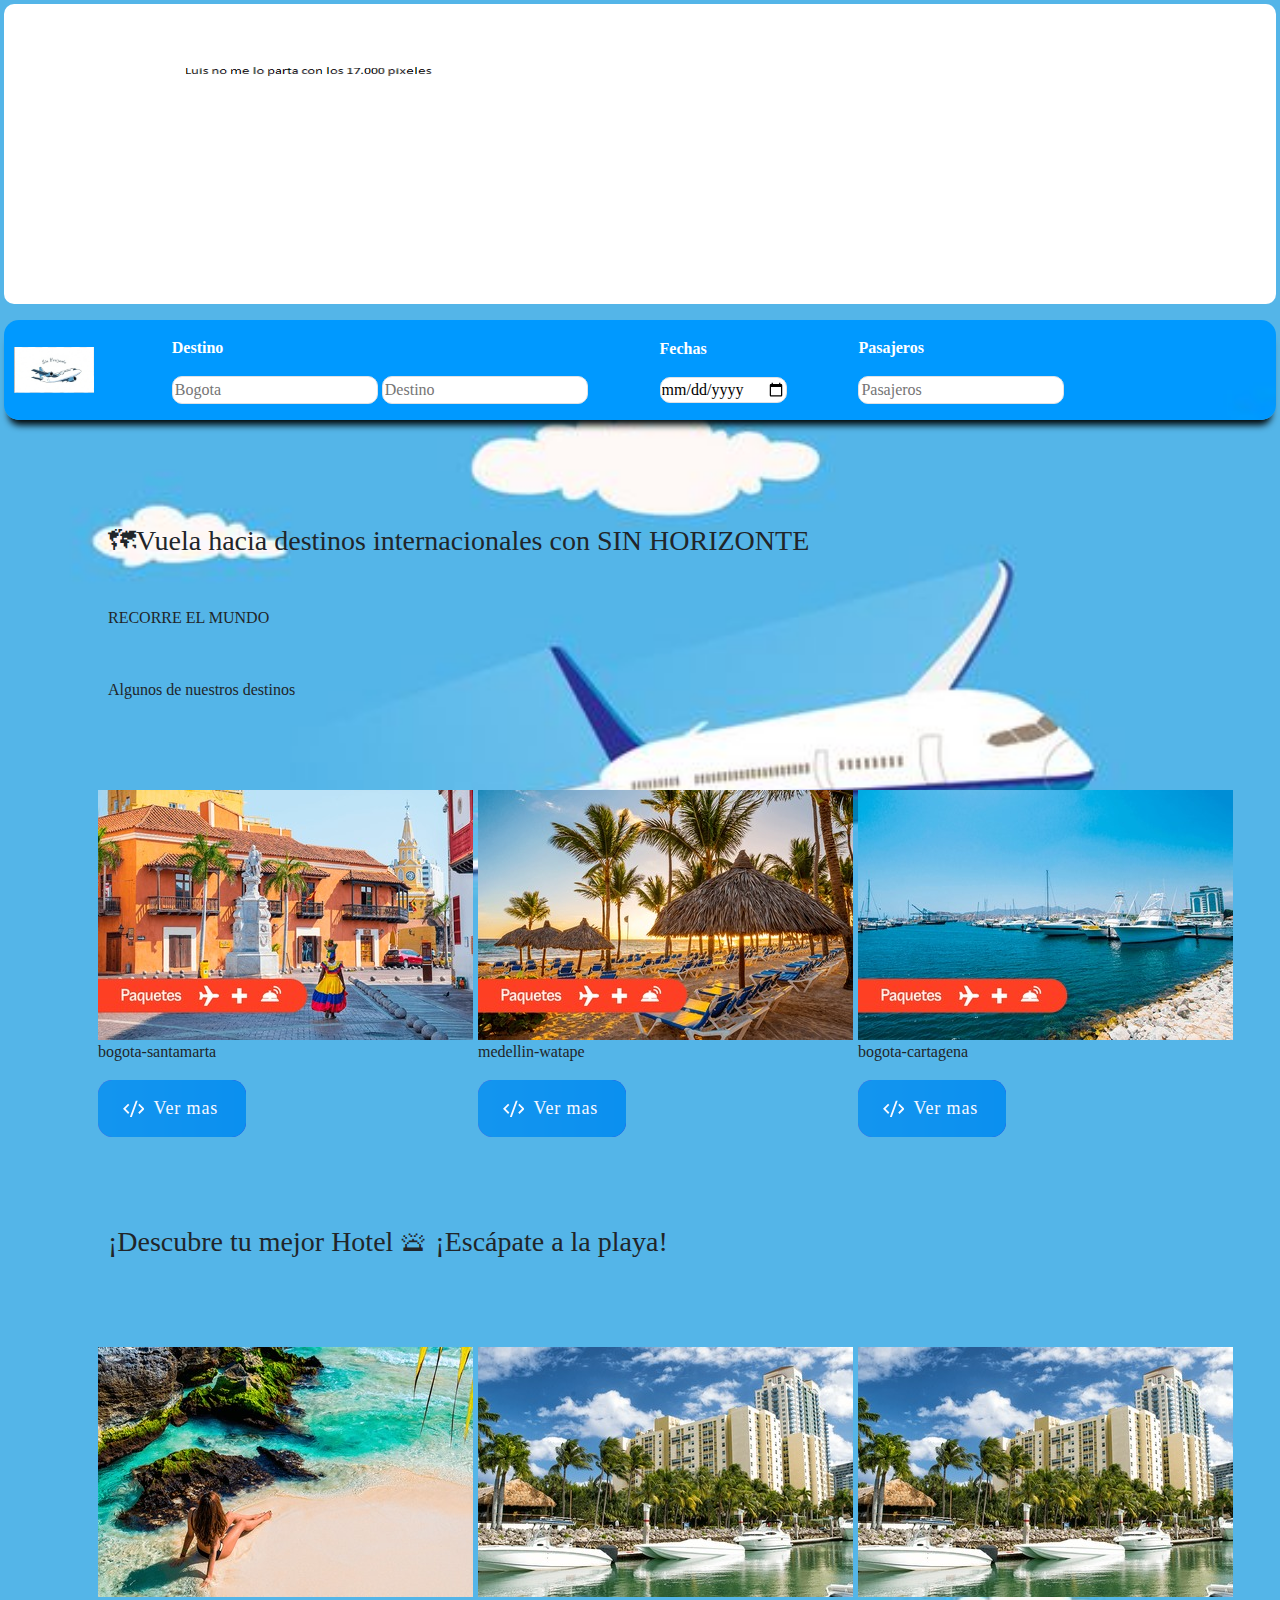
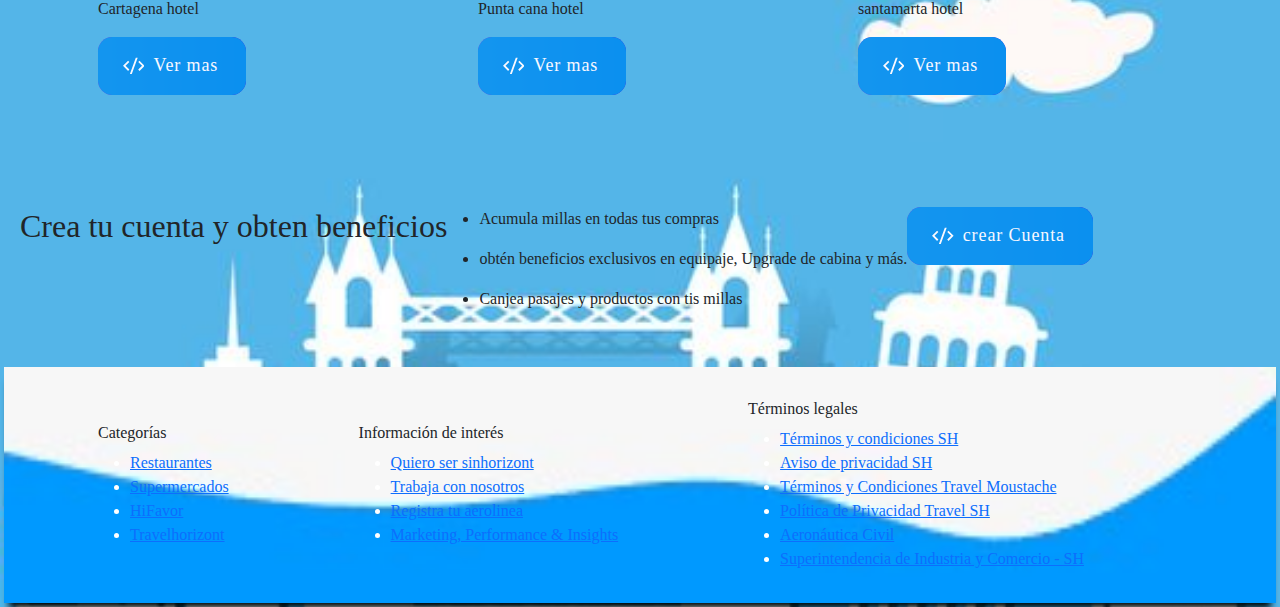
==== assets/index.html @ 3fba4f9d "cambios luis" ====
<!DOCTYPE html>
<html lang="en">
<head>
    <meta charset="UTF-8">
    <meta name="viewport" content="width=device-width, initial-scale=1.0">
    <title>Sin Horizonte</title>
    <link href="https://cdn.jsdelivr.net/npm/bootstrap@5.3.3/dist/css/bootstrap.min.css" rel="stylesheet"
    integrity="sha384-QWTKZyjpPEjISv5WaRU9OFeRpok6YctnYmDr5pNlyT2bRjXh0JMhjY6hW+ALEwIH" crossorigin="anonymous">
<link rel="stylesheet" href="https://cdnjs.cloudflare.com/ajax/libs/font-awesome/6.5.1/css/all.min.css"
    integrity="sha512-DTOQO9RWCH3ppGqcWaEA1BIZOC6xxalwEsw9c2QQeAIftl+Vegovlnee1c9QX4TctnWMn13TZye+giMm8e2LwA=="
    crossorigin="anonymous" referrerpolicy="no-referrer">
    <link rel="shortcut icon" href="assests/img/fav.ico" type="image/x-icon">
<link rel="stylesheet" href="./estiloinicio.css">
</head>
<body>
    <header>
        <div class="slider">
			<ul>
				<li>
                    <img src="./img/playa-1.png" alt="">
                </li>
				<li>
                    <img src="./img/playa-2.png" alt="">
                </li>
				<li>
                    <img src="./img/playa-3.png" alt="">
                </li>
				<li>
                    <img src="./img/playa-1.png" alt="">
                </li>
			</ul>
		</div>
        <section class="d-flex justify-content-between align-items-center imgenc">
            <div>
                <img src="./img/fav.ico" alt=""class="borderen">
            </div>
            <div class="p-lg-1">
                <p class="fw-bold text-white">Destino</p>
                <input type="text"placeholder="Bogota" class="border">
                <i class="fa-solid fa-right-left fw-bold text-black"></i>
                <input type="text"placeholder="Destino"class="border">
            </div>
            <div class="p-lg-1">
                <p class="fw-bold text-white">Fechas</p>
                <input type="date"placeholder="Fecha de salida" class="border">
            </div>
            <div class="p-lg-1">
                <p class="fw-bold text-white">Pasajeros</p>
                <input type="number"placeholder="Pasajeros" class="border">
            </div>
            <div class="p-lg-2">
                <a class="fa-solid fa-magnifying-glass"href=""></a>
            </div>
            <div class="m-lg-4 p-lg-2">
                <i class="fa-regular fa-user"href=""></i>
            </div>
        </section>
    </header>
<section class="p-lg-5 m-lg-2">
    <div>
        <div class="texto-container">
          <h3 class="texto-container m-lg-5">
            🗺Vuela hacia destinos internacionales con SIN HORIZONTE
          </h3>
        </div>
        <p class="texto-parafo m-lg-5">RECORRE EL MUNDO</p>
        <p class="texto-parafo m-lg-5 ">Algunos de nuestros destinos</p>
      </div>
      </div>
      <!-- Carrusel -->
      <div class="container py-4">
        <div class="row row-cols-1 row-cols-md-3 g-4">
          <div class="aa col">
            <div id="carouselExampleCaptions1" class="carousel slide p-lg-3" data-bs-ride="carousel">
              <img src="./img/img2.jpg" alt="">
              <p>
                bogota-santamarta
              </p>
              <button class="cssbuttons-io">
                <span><svg viewBox="0 0 24 24" xmlns="http://www.w3.org/2000/svg">
                    <path d="M0 0h24v24H0z" fill="none"></path>
                    <path
                      d="M24 12l-5.657 5.657-1.414-1.414L21.172 12l-4.243-4.243 1.414-1.414L24 12zM2.828 12l4.243 4.243-1.414 1.414L0 12l5.657-5.657L7.07 7.757 2.828 12zm6.96 9H7.66l6.552-18h2.128L9.788 21z"
                      fill="currentColor"href=""></path>
                  </svg>
                  Ver mas</span>
              </button>
            </div>
    
          </div>
          <div class="aa col">
    
            <div id="carouselExampleCaptions2" class="carousel slide p-lg-3" data-bs-ride="carousel">
              <img src="./img/img3.jpg" alt="">
              <p>
                medellin-watape
              </p>
              <button class="cssbuttons-io">
                <span><svg viewBox="0 0 24 24" xmlns="http://www.w3.org/2000/svg">
                    <path d="M0 0h24v24H0z" fill="none"></path>
                    <path
                      d="M24 12l-5.657 5.657-1.414-1.414L21.172 12l-4.243-4.243 1.414-1.414L24 12zM2.828 12l4.243 4.243-1.414 1.414L0 12l5.657-5.657L7.07 7.757 2.828 12zm6.96 9H7.66l6.552-18h2.128L9.788 21z"
                      fill="currentColor"href=""></path>
                  </svg>
                  Ver mas</span>
              </button>
            </div>
          </div>
          <div class="aa col">
            <div id="carouselExampleCaptions3" class="carousel slide p-lg-3" data-bs-ride="carousel">
              <img src="./img/img4.jpg" alt="">
              <p>
                bogota-cartagena
              </p>
              <button class="cssbuttons-io">
                <span><svg viewBox="0 0 24 24" xmlns="http://www.w3.org/2000/svg">
                    <path d="M0 0h24v24H0z" fill="none"></path>
                    <path
                      d="M24 12l-5.657 5.657-1.414-1.414L21.172 12l-4.243-4.243 1.414-1.414L24 12zM2.828 12l4.243 4.243-1.414 1.414L0 12l5.657-5.657L7.07 7.757 2.828 12zm6.96 9H7.66l6.552-18h2.128L9.788 21z"
                      fill="currentColor"href=""></path>
                  </svg>
                  Ver mas</span>
              </button>
            </div>
          </div>
        </div>
      </div>
      <div>
        <div class="texto-container">
          <h3 class="texto-container m-lg-5">
            ¡Descubre tu mejor Hotel 🛎 ¡Escápate a la playa!
          </h3>
        </div>
      </div>
      <div class=" container py-4">
        <div class="row row-cols-1 row-cols-md-3 g-4">
          <div class="aa col">
            <div id=" cajas  carouselExampleCaptions1" class="carousel slide p-lg-3" data-bs-ride="carousel">
              <img src="./img/img11.jpg" alt="">
    
              <p>
                Cartagena hotel
              </p>
              <button class="cssbuttons-io">
                <span><svg viewBox="0 0 24 24" xmlns="http://www.w3.org/2000/svg">
                    <path d="M0 0h24v24H0z" fill="none"></path>
                    <path
                      d="M24 12l-5.657 5.657-1.414-1.414L21.172 12l-4.243-4.243 1.414-1.414L24 12zM2.828 12l4.243 4.243-1.414 1.414L0 12l5.657-5.657L7.07 7.757 2.828 12zm6.96 9H7.66l6.552-18h2.128L9.788 21z"
                      fill="currentColor"href=""></path>
                  </svg>
                  Ver mas</span>
              </button>
            </div>
          </div>
          <div class="aa col">
            <div id="carouselExampleCaptions2" class="carousel slide p-lg-3" data-bs-ride="carousel">
              <img src="./img/img6.jpg" alt="">
              <p>
                Punta cana hotel
              </p>
    
              <button class="cssbuttons-io">
                <span><svg viewBox="0 0 24 24" xmlns="http://www.w3.org/2000/svg">
                    <path d="M0 0h24v24H0z" fill="none"></path>
                    <path
                      d="M24 12l-5.657 5.657-1.414-1.414L21.172 12l-4.243-4.243 1.414-1.414L24 12zM2.828 12l4.243 4.243-1.414 1.414L0 12l5.657-5.657L7.07 7.757 2.828 12zm6.96 9H7.66l6.552-18h2.128L9.788 21z"
                      fill="currentColor"href=""></path>
                  </svg>
                  Ver mas</span>
              </button>
            </div>
          </div>
          <div class="aa col">
            <div id="carouselExampleCaptions3" class="carousel slide p-lg-3" data-bs-ride="carousel">
              <img src="./img/img6.jpg" alt="">
              <p>
                santamarta hotel
              </p>
    
              <button class="cssbuttons-io">
                <span><svg viewBox="0 0 24 24" xmlns="http://www.w3.org/2000/svg">
                    <path d="M0 0h24v24H0z" fill="none"></path>
                    <path
                      d="M24 12l-5.657 5.657-1.414-1.414L21.172 12l-4.243-4.243 1.414-1.414L24 12zM2.828 12l4.243 4.243-1.414 1.414L0 12l5.657-5.657L7.07 7.757 2.828 12zm6.96 9H7.66l6.552-18h2.128L9.788 21z"
                      fill="currentColor"href=""></path>
                  </svg>
                  Ver mas</span>
              </button>
            </div>
          </div>
        </div>
      </div>
      <div>
</section>
<section class="p-lg-3 bene mb-lg-4">
    <div>
        <h2>Crea tu cuenta y obten beneficios</h2>
    </div>
    <div >
        <ul>
            <li>
                <p>Acumula millas en todas tus compras</p>
            </li>
            <li>
                <p>obtén beneficios exclusivos en equipaje, Upgrade de cabina y más.</p>
            </li>
            <li>
                <p>Canjea pasajes y productos  con tis millas</p>
            </li>
        </ul>
    </div>
    <div>
        <button class="cssbuttons-io">
            <span><svg viewBox="0 0 24 24" xmlns="http://www.w3.org/2000/svg">
                <path d="M0 0h24v24H0z" fill="none"></path>
                <path
                  d="M24 12l-5.657 5.657-1.414-1.414L21.172 12l-4.243-4.243 1.414-1.414L24 12zM2.828 12l4.243 4.243-1.414 1.414L0 12l5.657-5.657L7.07 7.757 2.828 12zm6.96 9H7.66l6.552-18h2.128L9.788 21z"
                  fill="currentColor"href=""></path>
              </svg>
              crear Cuenta</span>
          </button>
    </div>
</section>
<footer class="FOOT2">
    <div class="container ">
    <div class="footer-cont d-flex justify-content-between align-items-center text-white ">
        <div class="categories-cont p-3">
        <h6 class="text-dark">Categorías</h6>
        <ul class="footer-list ">
            <li class="ng-star-inserted"><a target="_blank" href="">Restaurantes</a></li>
            <li class="ng-star-inserted"><a target="_blank" href="">Supermercados</a></li><!---->
            <li class="ng-star-inserted"><a target="_blank" href="">HiFavor</a></li><!---->
            <li class="ng-star-inserted"><a target="_blank" href="">Travelhorizont</a></li><!----><!---->
        </ul>
        </div>
        <div class="legal-links-cont p-3">
        <h6 class="text-dark">Información de interés</h6>
        <ul class="footer-list">
            <li class="ng-star-inserted"><a rel="nofollow" target="_blank" href="">Quiero ser sinhorizont</a></li>
            <!----><!---->
            <li class="ng-star-inserted"><a rel="nofollow" target="_blank" href="">Trabaja con nosotros</a></li>
            <!----><!---->
            <li class="ng-star-inserted"><a rel="nofollow" target="_blank" href="">Registra tu aerolinea</a></li>
            <!----><!---->
            <li class="ng-star-inserted"><a rel="nofollow" target="_blank" href="">Marketing, Performance &amp;
                Insights</a></li>
        </ul>
        </div>
        <div class="legal-links-cont p-3">
        <h6 class="text-dark">Términos legales</h6>
        <ul class="footer-list">
            <li class="ng-star-inserted tex "><a rel="nofollow" target="_blank" href="" class="ng-star-inserted">Términos
                y condiciones SH</a>
            </li>
            <li class="ng-star-inserted"><a rel="nofollow" target="_blank" href="" class="ng-star-inserted">Aviso de
                privacidad SH</a></li>
            <li class="ng-star-inserted"><a rel="nofollow" target="_blank" href="/terms" class="ng-star-inserted">Términos
                y Condiciones Travel Moustache</a></li>
            <li class="ng-star-inserted"><a rel="nofollow" target="_blank" href="/private-policy"
                class="ng-star-inserted">Política de Privacidad Travel SH</a></li>
            <li class="ng-star-inserted"><a rel="nofollow" target="_blank" href="" class="ng-star-inserted">Aeronáutica
                Civil</a></li>
            <li class="ng-star-inserted"><a rel="nofollow" target="_blank" href=""
                class="ng-star-inserted">Superintendencia de Industria y Comercio - SH</a></li>
        </ul>
        </div>
        <div class="social-media-cont">
        <div>
            <i class="fa-brands fa-instagram"></i>
            <i class="fa-brands fa-facebook"></i>
            <i class="fa-brands fa-facebook-messenger"></i>
            <i class="fa-solid fa-x"></i>
        </div>
        </div>
    </div>
    </div>
</footer>
    <script src="https://cdn.jsdelivr.net/npm/bootstrap@5.3.3/dist/js/bootstrap.bundle.min.js"
    integrity="sha384-YvpcrYf0tY3lHB60NNkmXc5s9fDVZLESaAA55NDzOxhy9GkcIdslK1eN7N6jIeHz"
    crossorigin="anonymous"></script>
</body>
</html>
---- assets/estiloinicio.css ----
body{
	background-image: url(./img/fondo.jpg);
	
	background-size: cover;
	background-repeat: no-repeat;
    font-family: cursive;
    margin: 2px;
    padding: 2px;
	overflow-x: hidden;
	box-sizing: border-box;
}
.slider {
	width: 100%;
	margin: auto;
	overflow: hidden;
}

.slider ul {
	display: flex;
	padding: 0;
	width: 400%;
	animation: cambio 20s infinite alternate linear ;
}

.slider li {
	width: 100%;
	list-style: none;
}

.slider img {
	width: 100%;
    height: 300px;
    border-radius: 10px;
}

@keyframes cambio {
	0% {margin-left: 0;}
	20% {margin-left: 0;}
	
	25% {margin-left: -100%;}
	45% {margin-left: -100%;}
	
	50% {margin-left: -200%;}
	70% {margin-left: -200%;}
	
	75% {margin-left: -300%;}
	100% {margin-left: -300%;}
}
.borderen{
    width: 100px;
    padding: 10px;
border-radius: 15px;
}
.imgenc{
	background: url(./img/encabezado.jpg);
    background-repeat: no-repeat;
    background-size: cover;
    box-shadow: 0px 10px 7px -5px #000708;
	border-radius: 15px;
}
.border{
	border-radius: 10px;
}
.ima{
	padding: 5px;
	width: 200px;
	border-radius: 15px;
	}
	.bene{
		display: flex;
		border: 2px;
	}
	.btncuenta{
		border-radius: 15px;
		background-color: #4d92e0;
	}
	.cssbuttons-io {
		position: relative;
		font-family: inherit;
		font-weight: 500;
		font-size: 18px;
		letter-spacing: 0.05em;
		border-radius: 0.8em;
		cursor: pointer;
		border: none;
		background: linear-gradient(to right, #8e2de2, #4a00e0);
		color: ghostwhite;
		overflow: hidden;
	}
	.cssbuttons-io svg {
		width: 1.2em;
		height: 1.2em;
		margin-right: 0.5em;
	}
	.cssbuttons-io span {
		position: relative;
		z-index: 10;
		transition: color 0.4s;
		display: inline-flex;
		align-items: center;
		padding: 0.8em 1.2em 0.8em 1.05em;
	}
	.cssbuttons-io::before,
	.cssbuttons-io::after {
		position: absolute;
		top: 0;
		left: 0;
		width: 100%;
		height: 100%;
		z-index: 0;
	}
	.cssbuttons-io::before {
		content: "";
		background: #02a4f0e0;
		width: 120%;
		left: -10%;
		transform: skew(30deg);
		transition: transform 0.4s cubic-bezier(0.3, 1, 0.8, 1);
	}
	.cssbuttons-io:hover::before {
		transform: translate3d(100%, 0, 0);
	}
	.cssbuttons-io:active {
		transform: scale(0.95);
	}
	.FOOT2 {
		background: url(./img/pie1.jpg);
		background-repeat: no-repeat;
		background-size: cover;
		box-shadow: 0px 10px 7px -5px #000708;
	}
	.footer-cont {
		display: flex;
		justify-content: center;
		padding-top: 1.5%;
	}
	.imgf{
		border-radius: 200px;
		margin: auto;
		padding-top: 15px;
		padding-right: 15px;
		width: 200px;
		height: 150px;
	}
	.redes{
		justify-content: space-between;
		padding-left: 22%;
	}
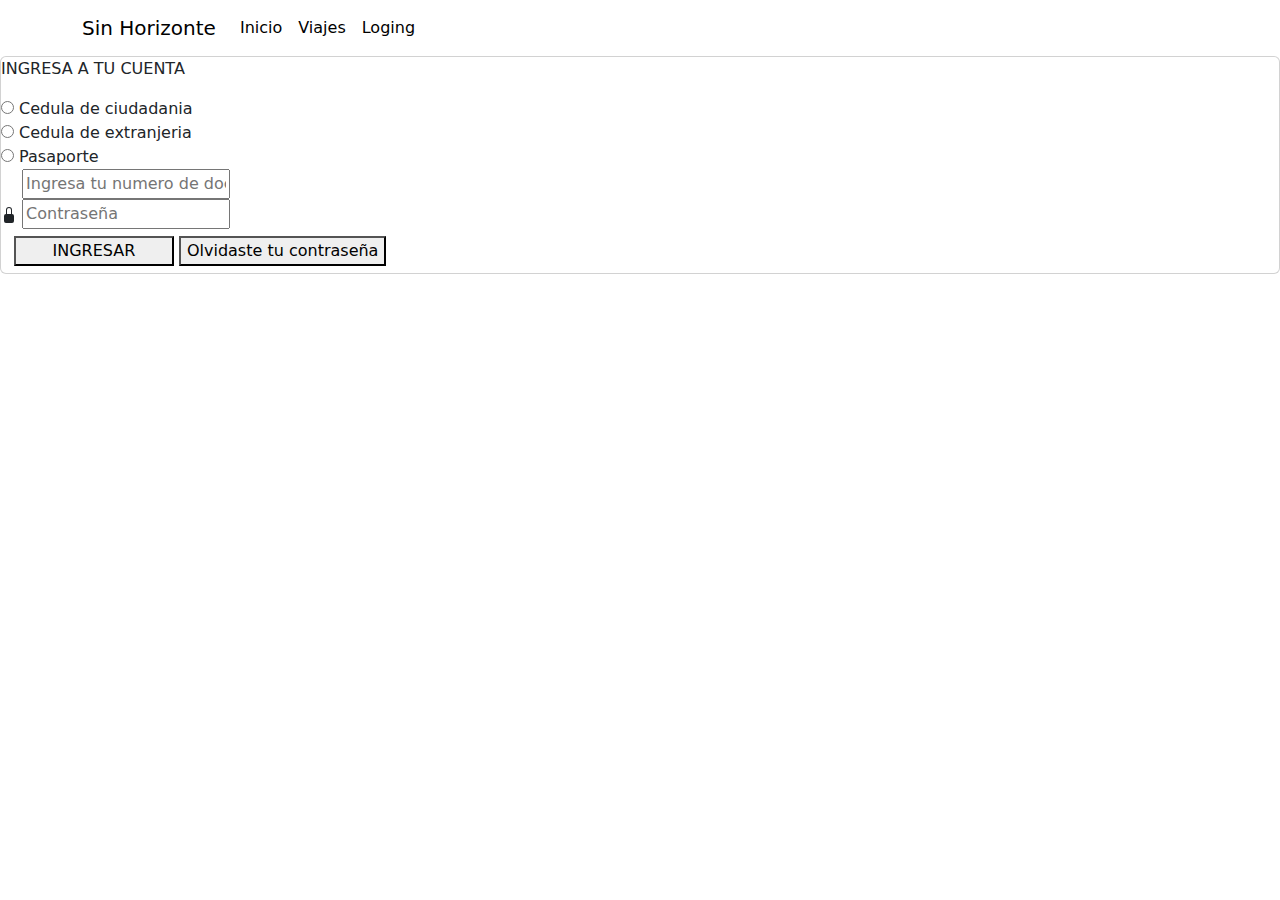
==== commit bf20e56e: "primer push andrea" ====
--- a/assets/index.html
+++ b/assets/index.html
@@ -1,282 +1,102 @@
 <!DOCTYPE html>
 <html lang="en">
 <head>
-    <meta charset="UTF-8">
+    <link rel="stylesheet" href="/sin_horizonte/assets/sinhorizonter.css">
+    <link href="https://cdn.jsdelivr.net/npm/bootstrap@5.3.3/dist/css/bootstrap.min.css" rel="stylesheet" integrity="sha384-QWTKZyjpPEjISv5WaRU9OFeRpok6YctnYmDr5pNlyT2bRjXh0JMhjY6hW+ALEwIH" crossorigin="anonymous">
     <meta name="viewport" content="width=device-width, initial-scale=1.0">
-    <title>Sin Horizonte</title>
-    <link href="https://cdn.jsdelivr.net/npm/bootstrap@5.3.3/dist/css/bootstrap.min.css" rel="stylesheet"
-    integrity="sha384-QWTKZyjpPEjISv5WaRU9OFeRpok6YctnYmDr5pNlyT2bRjXh0JMhjY6hW+ALEwIH" crossorigin="anonymous">
-<link rel="stylesheet" href="https://cdnjs.cloudflare.com/ajax/libs/font-awesome/6.5.1/css/all.min.css"
-    integrity="sha512-DTOQO9RWCH3ppGqcWaEA1BIZOC6xxalwEsw9c2QQeAIftl+Vegovlnee1c9QX4TctnWMn13TZye+giMm8e2LwA=="
-    crossorigin="anonymous" referrerpolicy="no-referrer">
-    <link rel="shortcut icon" href="assests/img/fav.ico" type="image/x-icon">
-<link rel="stylesheet" href="./estiloinicio.css">
+    <title>Sin Horizonte </title>
 </head>
 <body>
-    <header>
-        <div class="slider">
-			<ul>
-				<li>
-                    <img src="./img/playa-1.png" alt="">
-                </li>
-				<li>
-                    <img src="./img/playa-2.png" alt="">
-                </li>
-				<li>
-                    <img src="./img/playa-3.png" alt="">
-                </li>
-				<li>
-                    <img src="./img/playa-1.png" alt="">
-                </li>
-			</ul>
-		</div>
-        <section class="d-flex justify-content-between align-items-center imgenc">
-            <div>
-                <img src="./img/fav.ico" alt=""class="borderen">
+    <div>
+        <header>
+            <nav class="imgf navbar navbar-expand-lg ">
+                <div class="imgf  container">
+                    <a class="navbar-brand text-black" href="#">Sin Horizonte</a>
+                        <button class="navbar-toggler" type="button" data-bs-toggle="collapse" data-bs-target="#navbarNav"
+                        aria-controls="navbarNav" aria-expanded="false" aria-label="Toggle navigation">
+                    <span class="navbar-toggler-icon"></span>
+                    </button>
+                    <div class="collapse navbar-collapse" id="navbarNav">
+                        <ul class="navbar-nav">
+                        <li class="nav-item ">
+                        <a class="nav-link text-black" href="#">Inicio</a>
+                        </li>
+                        <li class="nav-item">
+                        <a class="nav-link text-black" href="#">Viajes</a>
+                        </li>
+                        <li class="nav-item">
+                        <a class="nav-link text-black" href="#">Loging</a>
+                    </li>
+                </ul>
+                </div>
             </div>
-            <div class="p-lg-1">
-                <p class="fw-bold text-white">Destino</p>
-                <input type="text"placeholder="Bogota" class="border">
-                <i class="fa-solid fa-right-left fw-bold text-black"></i>
-                <input type="text"placeholder="Destino"class="border">
-            </div>
-            <div class="p-lg-1">
-                <p class="fw-bold text-white">Fechas</p>
-                <input type="date"placeholder="Fecha de salida" class="border">
-            </div>
-            <div class="p-lg-1">
-                <p class="fw-bold text-white">Pasajeros</p>
-                <input type="number"placeholder="Pasajeros" class="border">
-            </div>
-            <div class="p-lg-2">
-                <a class="fa-solid fa-magnifying-glass"href=""></a>
-            </div>
-            <div class="m-lg-4 p-lg-2">
-                <i class="fa-regular fa-user"href=""></i>
-            </div>
-        </section>
-    </header>
-<section class="p-lg-5 m-lg-2">
-    <div>
-        <div class="texto-container">
-          <h3 class="texto-container m-lg-5">
-            🗺Vuela hacia destinos internacionales con SIN HORIZONTE
-          </h3>
-        </div>
-        <p class="texto-parafo m-lg-5">RECORRE EL MUNDO</p>
-        <p class="texto-parafo m-lg-5 ">Algunos de nuestros destinos</p>
-      </div>
-      </div>
-      <!-- Carrusel -->
-      <div class="container py-4">
-        <div class="row row-cols-1 row-cols-md-3 g-4">
-          <div class="aa col">
-            <div id="carouselExampleCaptions1" class="carousel slide p-lg-3" data-bs-ride="carousel">
-              <img src="./img/img2.jpg" alt="">
-              <p>
-                bogota-santamarta
-              </p>
-              <button class="cssbuttons-io">
-                <span><svg viewBox="0 0 24 24" xmlns="http://www.w3.org/2000/svg">
-                    <path d="M0 0h24v24H0z" fill="none"></path>
+            </nav>
+        </header>
+    </div>
+    
+
+        <!--contenedor login-->
+        <div class="contenedor"> 
+            <div class="login">
+                <div class="card">
+                    <div class="card2">
+                    <form class="form">
+                        <p id="heading">INGRESA A TU CUENTA</p>
+                            <div  class="documento">
+                                <input type="radio" name="tipo de documento" value="Cedula de ciudadania"> Cedula de ciudadania<br>
+                                <input type="radio" name="tipo de documento" value="Cedula de extranjeria"> Cedula de extranjeria<br>
+                                <input type="radio" name="tipo de documento" value="Pasaporte "> Pasaporte 
+                            </div>
+            <div class="field">
+                    <svg
+                    viewBox="0 0 16 16"
+                    fill="currentColor"
+                    height="16"
+                    width="16"
+                    xmlns="http://www.w3.org/2000/svg"
+                    class="input-icon"
+                    >
+                    </svg>
+                    <input
+                    type="text"
+                    class="input-field"
+                    placeholder="Ingresa tu numero de documento"
+                    />
+                </div>
+                <div class="field">
+                    <svg
+                    viewBox="0 0 16 16"
+                    fill="currentColor"
+                    height="16"
+                    width="16"
+                    xmlns="http://www.w3.org/2000/svg"
+                    class="input-icon"
+                    >
                     <path
-                      d="M24 12l-5.657 5.657-1.414-1.414L21.172 12l-4.243-4.243 1.414-1.414L24 12zM2.828 12l4.243 4.243-1.414 1.414L0 12l5.657-5.657L7.07 7.757 2.828 12zm6.96 9H7.66l6.552-18h2.128L9.788 21z"
-                      fill="currentColor"href=""></path>
-                  </svg>
-                  Ver mas</span>
-              </button>
-            </div>
-    
-          </div>
-          <div class="aa col">
-    
-            <div id="carouselExampleCaptions2" class="carousel slide p-lg-3" data-bs-ride="carousel">
-              <img src="./img/img3.jpg" alt="">
-              <p>
-                medellin-watape
-              </p>
-              <button class="cssbuttons-io">
-                <span><svg viewBox="0 0 24 24" xmlns="http://www.w3.org/2000/svg">
-                    <path d="M0 0h24v24H0z" fill="none"></path>
-                    <path
-                      d="M24 12l-5.657 5.657-1.414-1.414L21.172 12l-4.243-4.243 1.414-1.414L24 12zM2.828 12l4.243 4.243-1.414 1.414L0 12l5.657-5.657L7.07 7.757 2.828 12zm6.96 9H7.66l6.552-18h2.128L9.788 21z"
-                      fill="currentColor"href=""></path>
-                  </svg>
-                  Ver mas</span>
-              </button>
-            </div>
-          </div>
-          <div class="aa col">
-            <div id="carouselExampleCaptions3" class="carousel slide p-lg-3" data-bs-ride="carousel">
-              <img src="./img/img4.jpg" alt="">
-              <p>
-                bogota-cartagena
-              </p>
-              <button class="cssbuttons-io">
-                <span><svg viewBox="0 0 24 24" xmlns="http://www.w3.org/2000/svg">
-                    <path d="M0 0h24v24H0z" fill="none"></path>
-                    <path
-                      d="M24 12l-5.657 5.657-1.414-1.414L21.172 12l-4.243-4.243 1.414-1.414L24 12zM2.828 12l4.243 4.243-1.414 1.414L0 12l5.657-5.657L7.07 7.757 2.828 12zm6.96 9H7.66l6.552-18h2.128L9.788 21z"
-                      fill="currentColor"href=""></path>
-                  </svg>
-                  Ver mas</span>
-              </button>
-            </div>
-          </div>
-        </div>
-      </div>
-      <div>
-        <div class="texto-container">
-          <h3 class="texto-container m-lg-5">
-            ¡Descubre tu mejor Hotel 🛎 ¡Escápate a la playa!
-          </h3>
-        </div>
-      </div>
-      <div class=" container py-4">
-        <div class="row row-cols-1 row-cols-md-3 g-4">
-          <div class="aa col">
-            <div id=" cajas  carouselExampleCaptions1" class="carousel slide p-lg-3" data-bs-ride="carousel">
-              <img src="./img/img11.jpg" alt="">
-    
-              <p>
-                Cartagena hotel
-              </p>
-              <button class="cssbuttons-io">
-                <span><svg viewBox="0 0 24 24" xmlns="http://www.w3.org/2000/svg">
-                    <path d="M0 0h24v24H0z" fill="none"></path>
-                    <path
-                      d="M24 12l-5.657 5.657-1.414-1.414L21.172 12l-4.243-4.243 1.414-1.414L24 12zM2.828 12l4.243 4.243-1.414 1.414L0 12l5.657-5.657L7.07 7.757 2.828 12zm6.96 9H7.66l6.552-18h2.128L9.788 21z"
-                      fill="currentColor"href=""></path>
-                  </svg>
-                  Ver mas</span>
-              </button>
-            </div>
-          </div>
-          <div class="aa col">
-            <div id="carouselExampleCaptions2" class="carousel slide p-lg-3" data-bs-ride="carousel">
-              <img src="./img/img6.jpg" alt="">
-              <p>
-                Punta cana hotel
-              </p>
-    
-              <button class="cssbuttons-io">
-                <span><svg viewBox="0 0 24 24" xmlns="http://www.w3.org/2000/svg">
-                    <path d="M0 0h24v24H0z" fill="none"></path>
-                    <path
-                      d="M24 12l-5.657 5.657-1.414-1.414L21.172 12l-4.243-4.243 1.414-1.414L24 12zM2.828 12l4.243 4.243-1.414 1.414L0 12l5.657-5.657L7.07 7.757 2.828 12zm6.96 9H7.66l6.552-18h2.128L9.788 21z"
-                      fill="currentColor"href=""></path>
-                  </svg>
-                  Ver mas</span>
-              </button>
-            </div>
-          </div>
-          <div class="aa col">
-            <div id="carouselExampleCaptions3" class="carousel slide p-lg-3" data-bs-ride="carousel">
-              <img src="./img/img6.jpg" alt="">
-              <p>
-                santamarta hotel
-              </p>
-    
-              <button class="cssbuttons-io">
-                <span><svg viewBox="0 0 24 24" xmlns="http://www.w3.org/2000/svg">
-                    <path d="M0 0h24v24H0z" fill="none"></path>
-                    <path
-                      d="M24 12l-5.657 5.657-1.414-1.414L21.172 12l-4.243-4.243 1.414-1.414L24 12zM2.828 12l4.243 4.243-1.414 1.414L0 12l5.657-5.657L7.07 7.757 2.828 12zm6.96 9H7.66l6.552-18h2.128L9.788 21z"
-                      fill="currentColor"href=""></path>
-                  </svg>
-                  Ver mas</span>
-              </button>
-            </div>
-          </div>
-        </div>
-      </div>
-      <div>
-</section>
-<section class="p-lg-3 bene mb-lg-4">
-    <div>
-        <h2>Crea tu cuenta y obten beneficios</h2>
-    </div>
-    <div >
-        <ul>
-            <li>
-                <p>Acumula millas en todas tus compras</p>
-            </li>
-            <li>
-                <p>obtén beneficios exclusivos en equipaje, Upgrade de cabina y más.</p>
-            </li>
-            <li>
-                <p>Canjea pasajes y productos  con tis millas</p>
-            </li>
-        </ul>
-    </div>
-    <div>
-        <button class="cssbuttons-io">
-            <span><svg viewBox="0 0 24 24" xmlns="http://www.w3.org/2000/svg">
-                <path d="M0 0h24v24H0z" fill="none"></path>
-                <path
-                  d="M24 12l-5.657 5.657-1.414-1.414L21.172 12l-4.243-4.243 1.414-1.414L24 12zM2.828 12l4.243 4.243-1.414 1.414L0 12l5.657-5.657L7.07 7.757 2.828 12zm6.96 9H7.66l6.552-18h2.128L9.788 21z"
-                  fill="currentColor"href=""></path>
-              </svg>
-              crear Cuenta</span>
-          </button>
-    </div>
-</section>
-<footer class="FOOT2">
-    <div class="container ">
-    <div class="footer-cont d-flex justify-content-between align-items-center text-white ">
-        <div class="categories-cont p-3">
-        <h6 class="text-dark">Categorías</h6>
-        <ul class="footer-list ">
-            <li class="ng-star-inserted"><a target="_blank" href="">Restaurantes</a></li>
-            <li class="ng-star-inserted"><a target="_blank" href="">Supermercados</a></li><!---->
-            <li class="ng-star-inserted"><a target="_blank" href="">HiFavor</a></li><!---->
-            <li class="ng-star-inserted"><a target="_blank" href="">Travelhorizont</a></li><!----><!---->
-        </ul>
-        </div>
-        <div class="legal-links-cont p-3">
-        <h6 class="text-dark">Información de interés</h6>
-        <ul class="footer-list">
-            <li class="ng-star-inserted"><a rel="nofollow" target="_blank" href="">Quiero ser sinhorizont</a></li>
-            <!----><!---->
-            <li class="ng-star-inserted"><a rel="nofollow" target="_blank" href="">Trabaja con nosotros</a></li>
-            <!----><!---->
-            <li class="ng-star-inserted"><a rel="nofollow" target="_blank" href="">Registra tu aerolinea</a></li>
-            <!----><!---->
-            <li class="ng-star-inserted"><a rel="nofollow" target="_blank" href="">Marketing, Performance &amp;
-                Insights</a></li>
-        </ul>
-        </div>
-        <div class="legal-links-cont p-3">
-        <h6 class="text-dark">Términos legales</h6>
-        <ul class="footer-list">
-            <li class="ng-star-inserted tex "><a rel="nofollow" target="_blank" href="" class="ng-star-inserted">Términos
-                y condiciones SH</a>
-            </li>
-            <li class="ng-star-inserted"><a rel="nofollow" target="_blank" href="" class="ng-star-inserted">Aviso de
-                privacidad SH</a></li>
-            <li class="ng-star-inserted"><a rel="nofollow" target="_blank" href="/terms" class="ng-star-inserted">Términos
-                y Condiciones Travel Moustache</a></li>
-            <li class="ng-star-inserted"><a rel="nofollow" target="_blank" href="/private-policy"
-                class="ng-star-inserted">Política de Privacidad Travel SH</a></li>
-            <li class="ng-star-inserted"><a rel="nofollow" target="_blank" href="" class="ng-star-inserted">Aeronáutica
-                Civil</a></li>
-            <li class="ng-star-inserted"><a rel="nofollow" target="_blank" href=""
-                class="ng-star-inserted">Superintendencia de Industria y Comercio - SH</a></li>
-        </ul>
-        </div>
-        <div class="social-media-cont">
-        <div>
-            <i class="fa-brands fa-instagram"></i>
-            <i class="fa-brands fa-facebook"></i>
-            <i class="fa-brands fa-facebook-messenger"></i>
-            <i class="fa-solid fa-x"></i>
-        </div>
-        </div>
-    </div>
-    </div>
-</footer>
-    <script src="https://cdn.jsdelivr.net/npm/bootstrap@5.3.3/dist/js/bootstrap.bundle.min.js"
-    integrity="sha384-YvpcrYf0tY3lHB60NNkmXc5s9fDVZLESaAA55NDzOxhy9GkcIdslK1eN7N6jIeHz"
-    crossorigin="anonymous"></script>
+                    d="M8 1a2 2 0 0 1 2 2v4H6V3a2 2 0 0 1 2-2zm3 6V3a3 3 0 0 0-6 0v4a2 2 0 0 0-2 2v5a2 2 0 0 0 2 2h6a2 2 0 0 0 2-2V9a2 2 0 0 0-2-2z"
+                ></path>
+                    </svg>
+                    <input type="password" class="input-field" placeholder="Contraseña" />
+                    </div>
+                        <div class="btn">
+                            <button class="button1">
+                            &nbsp;&nbsp;&nbsp;&nbsp;&nbsp;&nbsp;INGRESAR&nbsp;&nbsp;&nbsp;&nbsp;&nbsp;&nbsp;
+                            </button>  
+                                        
+                        <button class="botonventana" onclick="alertar('¡Verifica tu numero de documento!');">
+                            Olvidaste tu contraseña
+                        </button>
+                        <script  type="text/javascript">
+                            function alertar(texto) {
+                                alert(texto);
+                            }
+                        </script>
+                                </div> 
+                            </div>
+                        </div>
+                    </div>
+                </form>
+            </div> 
+    <script src="https://cdn.jsdelivr.net/npm/bootstrap@5.3.3/dist/js/bootstrap.bundle.min.js" integrity="sha384-YvpcrYf0tY3lHB60NNkmXc5s9fDVZLESaAA55NDzOxhy9GkcIdslK1eN7N6jIeHz" crossorigin="anonymous"></script>
 </body>
 </html>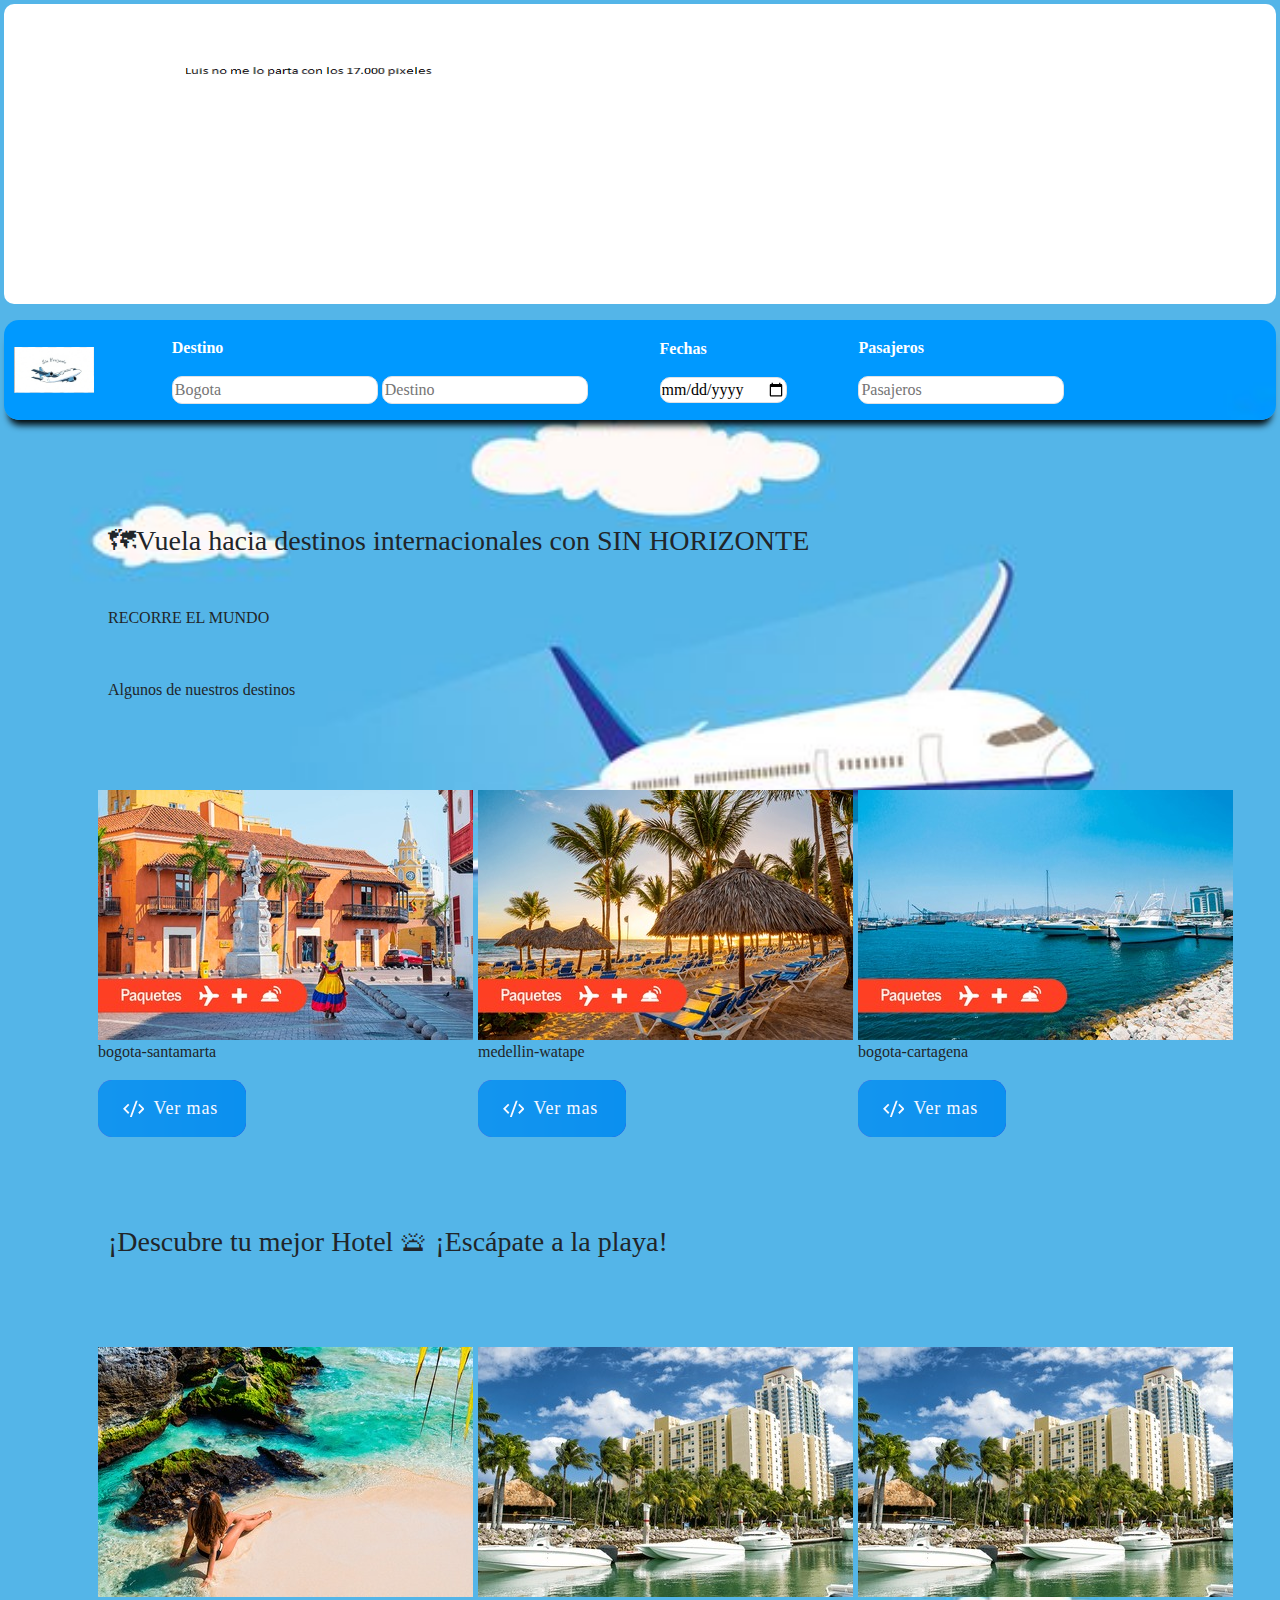
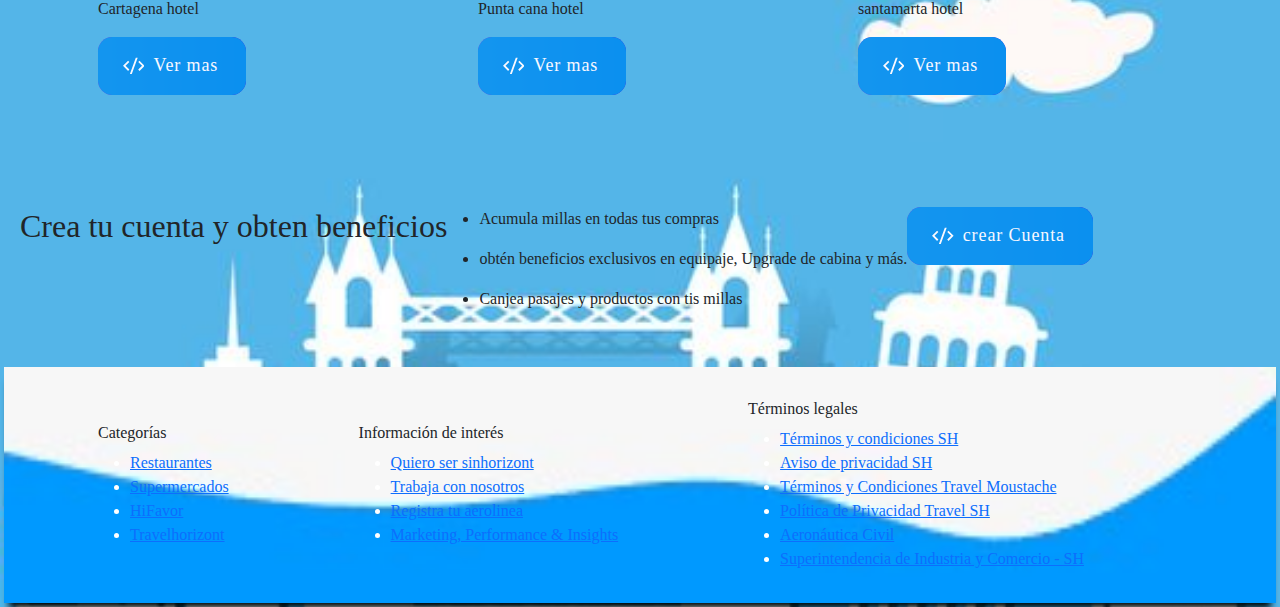
==== commit 8f084cd7: "combinacion Merge branch 'luis'" ====
--- a/assets/index.html
+++ b/assets/index.html
@@ -1,102 +1,282 @@
 <!DOCTYPE html>
 <html lang="en">
 <head>
-    <link rel="stylesheet" href="/sin_horizonte/assets/sinhorizonter.css">
-    <link href="https://cdn.jsdelivr.net/npm/bootstrap@5.3.3/dist/css/bootstrap.min.css" rel="stylesheet" integrity="sha384-QWTKZyjpPEjISv5WaRU9OFeRpok6YctnYmDr5pNlyT2bRjXh0JMhjY6hW+ALEwIH" crossorigin="anonymous">
+    <meta charset="UTF-8">
     <meta name="viewport" content="width=device-width, initial-scale=1.0">
-    <title>Sin Horizonte </title>
+    <title>Sin Horizonte</title>
+    <link href="https://cdn.jsdelivr.net/npm/bootstrap@5.3.3/dist/css/bootstrap.min.css" rel="stylesheet"
+    integrity="sha384-QWTKZyjpPEjISv5WaRU9OFeRpok6YctnYmDr5pNlyT2bRjXh0JMhjY6hW+ALEwIH" crossorigin="anonymous">
+<link rel="stylesheet" href="https://cdnjs.cloudflare.com/ajax/libs/font-awesome/6.5.1/css/all.min.css"
+    integrity="sha512-DTOQO9RWCH3ppGqcWaEA1BIZOC6xxalwEsw9c2QQeAIftl+Vegovlnee1c9QX4TctnWMn13TZye+giMm8e2LwA=="
+    crossorigin="anonymous" referrerpolicy="no-referrer">
+    <link rel="shortcut icon" href="assests/img/fav.ico" type="image/x-icon">
+<link rel="stylesheet" href="./estiloinicio.css">
 </head>
 <body>
+    <header>
+        <div class="slider">
+			<ul>
+				<li>
+                    <img src="./img/playa-1.png" alt="">
+                </li>
+				<li>
+                    <img src="./img/playa-2.png" alt="">
+                </li>
+				<li>
+                    <img src="./img/playa-3.png" alt="">
+                </li>
+				<li>
+                    <img src="./img/playa-1.png" alt="">
+                </li>
+			</ul>
+		</div>
+        <section class="d-flex justify-content-between align-items-center imgenc">
+            <div>
+                <img src="./img/fav.ico" alt=""class="borderen">
+            </div>
+            <div class="p-lg-1">
+                <p class="fw-bold text-white">Destino</p>
+                <input type="text"placeholder="Bogota" class="border">
+                <i class="fa-solid fa-right-left fw-bold text-black"></i>
+                <input type="text"placeholder="Destino"class="border">
+            </div>
+            <div class="p-lg-1">
+                <p class="fw-bold text-white">Fechas</p>
+                <input type="date"placeholder="Fecha de salida" class="border">
+            </div>
+            <div class="p-lg-1">
+                <p class="fw-bold text-white">Pasajeros</p>
+                <input type="number"placeholder="Pasajeros" class="border">
+            </div>
+            <div class="p-lg-2">
+                <a class="fa-solid fa-magnifying-glass"href=""></a>
+            </div>
+            <div class="m-lg-4 p-lg-2">
+                <i class="fa-regular fa-user"href=""></i>
+            </div>
+        </section>
+    </header>
+<section class="p-lg-5 m-lg-2">
     <div>
-        <header>
-            <nav class="imgf navbar navbar-expand-lg ">
-                <div class="imgf  container">
-                    <a class="navbar-brand text-black" href="#">Sin Horizonte</a>
-                        <button class="navbar-toggler" type="button" data-bs-toggle="collapse" data-bs-target="#navbarNav"
-                        aria-controls="navbarNav" aria-expanded="false" aria-label="Toggle navigation">
-                    <span class="navbar-toggler-icon"></span>
-                    </button>
-                    <div class="collapse navbar-collapse" id="navbarNav">
-                        <ul class="navbar-nav">
-                        <li class="nav-item ">
-                        <a class="nav-link text-black" href="#">Inicio</a>
-                        </li>
-                        <li class="nav-item">
-                        <a class="nav-link text-black" href="#">Viajes</a>
-                        </li>
-                        <li class="nav-item">
-                        <a class="nav-link text-black" href="#">Loging</a>
-                    </li>
-                </ul>
-                </div>
-            </div>
-            </nav>
-        </header>
-    </div>
-    
-
-        <!--contenedor login-->
-        <div class="contenedor"> 
-            <div class="login">
-                <div class="card">
-                    <div class="card2">
-                    <form class="form">
-                        <p id="heading">INGRESA A TU CUENTA</p>
-                            <div  class="documento">
-                                <input type="radio" name="tipo de documento" value="Cedula de ciudadania"> Cedula de ciudadania<br>
-                                <input type="radio" name="tipo de documento" value="Cedula de extranjeria"> Cedula de extranjeria<br>
-                                <input type="radio" name="tipo de documento" value="Pasaporte "> Pasaporte 
-                            </div>
-            <div class="field">
-                    <svg
-                    viewBox="0 0 16 16"
-                    fill="currentColor"
-                    height="16"
-                    width="16"
-                    xmlns="http://www.w3.org/2000/svg"
-                    class="input-icon"
-                    >
-                    </svg>
-                    <input
-                    type="text"
-                    class="input-field"
-                    placeholder="Ingresa tu numero de documento"
-                    />
-                </div>
-                <div class="field">
-                    <svg
-                    viewBox="0 0 16 16"
-                    fill="currentColor"
-                    height="16"
-                    width="16"
-                    xmlns="http://www.w3.org/2000/svg"
-                    class="input-icon"
-                    >
-                    <path
-                    d="M8 1a2 2 0 0 1 2 2v4H6V3a2 2 0 0 1 2-2zm3 6V3a3 3 0 0 0-6 0v4a2 2 0 0 0-2 2v5a2 2 0 0 0 2 2h6a2 2 0 0 0 2-2V9a2 2 0 0 0-2-2z"
-                ></path>
-                    </svg>
-                    <input type="password" class="input-field" placeholder="Contraseña" />
-                    </div>
-                        <div class="btn">
-                            <button class="button1">
-                            &nbsp;&nbsp;&nbsp;&nbsp;&nbsp;&nbsp;INGRESAR&nbsp;&nbsp;&nbsp;&nbsp;&nbsp;&nbsp;
-                            </button>  
-                                        
-                        <button class="botonventana" onclick="alertar('¡Verifica tu numero de documento!');">
-                            Olvidaste tu contraseña
-                        </button>
-                        <script  type="text/javascript">
-                            function alertar(texto) {
-                                alert(texto);
-                            }
-                        </script>
-                                </div> 
-                            </div>
-                        </div>
-                    </div>
-                </form>
-            </div> 
-    <script src="https://cdn.jsdelivr.net/npm/bootstrap@5.3.3/dist/js/bootstrap.bundle.min.js" integrity="sha384-YvpcrYf0tY3lHB60NNkmXc5s9fDVZLESaAA55NDzOxhy9GkcIdslK1eN7N6jIeHz" crossorigin="anonymous"></script>
+        <div class="texto-container">
+          <h3 class="texto-container m-lg-5">
+            🗺Vuela hacia destinos internacionales con SIN HORIZONTE
+          </h3>
+        </div>
+        <p class="texto-parafo m-lg-5">RECORRE EL MUNDO</p>
+        <p class="texto-parafo m-lg-5 ">Algunos de nuestros destinos</p>
+      </div>
+      </div>
+      <!-- Carrusel -->
+      <div class="container py-4">
+        <div class="row row-cols-1 row-cols-md-3 g-4">
+          <div class="aa col">
+            <div id="carouselExampleCaptions1" class="carousel slide p-lg-3" data-bs-ride="carousel">
+              <img src="./img/img2.jpg" alt="">
+              <p>
+                bogota-santamarta
+              </p>
+              <button class="cssbuttons-io">
+                <span><svg viewBox="0 0 24 24" xmlns="http://www.w3.org/2000/svg">
+                    <path d="M0 0h24v24H0z" fill="none"></path>
+                    <path
+                      d="M24 12l-5.657 5.657-1.414-1.414L21.172 12l-4.243-4.243 1.414-1.414L24 12zM2.828 12l4.243 4.243-1.414 1.414L0 12l5.657-5.657L7.07 7.757 2.828 12zm6.96 9H7.66l6.552-18h2.128L9.788 21z"
+                      fill="currentColor"href=""></path>
+                  </svg>
+                  Ver mas</span>
+              </button>
+            </div>
+    
+          </div>
+          <div class="aa col">
+    
+            <div id="carouselExampleCaptions2" class="carousel slide p-lg-3" data-bs-ride="carousel">
+              <img src="./img/img3.jpg" alt="">
+              <p>
+                medellin-watape
+              </p>
+              <button class="cssbuttons-io">
+                <span><svg viewBox="0 0 24 24" xmlns="http://www.w3.org/2000/svg">
+                    <path d="M0 0h24v24H0z" fill="none"></path>
+                    <path
+                      d="M24 12l-5.657 5.657-1.414-1.414L21.172 12l-4.243-4.243 1.414-1.414L24 12zM2.828 12l4.243 4.243-1.414 1.414L0 12l5.657-5.657L7.07 7.757 2.828 12zm6.96 9H7.66l6.552-18h2.128L9.788 21z"
+                      fill="currentColor"href=""></path>
+                  </svg>
+                  Ver mas</span>
+              </button>
+            </div>
+          </div>
+          <div class="aa col">
+            <div id="carouselExampleCaptions3" class="carousel slide p-lg-3" data-bs-ride="carousel">
+              <img src="./img/img4.jpg" alt="">
+              <p>
+                bogota-cartagena
+              </p>
+              <button class="cssbuttons-io">
+                <span><svg viewBox="0 0 24 24" xmlns="http://www.w3.org/2000/svg">
+                    <path d="M0 0h24v24H0z" fill="none"></path>
+                    <path
+                      d="M24 12l-5.657 5.657-1.414-1.414L21.172 12l-4.243-4.243 1.414-1.414L24 12zM2.828 12l4.243 4.243-1.414 1.414L0 12l5.657-5.657L7.07 7.757 2.828 12zm6.96 9H7.66l6.552-18h2.128L9.788 21z"
+                      fill="currentColor"href=""></path>
+                  </svg>
+                  Ver mas</span>
+              </button>
+            </div>
+          </div>
+        </div>
+      </div>
+      <div>
+        <div class="texto-container">
+          <h3 class="texto-container m-lg-5">
+            ¡Descubre tu mejor Hotel 🛎 ¡Escápate a la playa!
+          </h3>
+        </div>
+      </div>
+      <div class=" container py-4">
+        <div class="row row-cols-1 row-cols-md-3 g-4">
+          <div class="aa col">
+            <div id=" cajas  carouselExampleCaptions1" class="carousel slide p-lg-3" data-bs-ride="carousel">
+              <img src="./img/img11.jpg" alt="">
+    
+              <p>
+                Cartagena hotel
+              </p>
+              <button class="cssbuttons-io">
+                <span><svg viewBox="0 0 24 24" xmlns="http://www.w3.org/2000/svg">
+                    <path d="M0 0h24v24H0z" fill="none"></path>
+                    <path
+                      d="M24 12l-5.657 5.657-1.414-1.414L21.172 12l-4.243-4.243 1.414-1.414L24 12zM2.828 12l4.243 4.243-1.414 1.414L0 12l5.657-5.657L7.07 7.757 2.828 12zm6.96 9H7.66l6.552-18h2.128L9.788 21z"
+                      fill="currentColor"href=""></path>
+                  </svg>
+                  Ver mas</span>
+              </button>
+            </div>
+          </div>
+          <div class="aa col">
+            <div id="carouselExampleCaptions2" class="carousel slide p-lg-3" data-bs-ride="carousel">
+              <img src="./img/img6.jpg" alt="">
+              <p>
+                Punta cana hotel
+              </p>
+    
+              <button class="cssbuttons-io">
+                <span><svg viewBox="0 0 24 24" xmlns="http://www.w3.org/2000/svg">
+                    <path d="M0 0h24v24H0z" fill="none"></path>
+                    <path
+                      d="M24 12l-5.657 5.657-1.414-1.414L21.172 12l-4.243-4.243 1.414-1.414L24 12zM2.828 12l4.243 4.243-1.414 1.414L0 12l5.657-5.657L7.07 7.757 2.828 12zm6.96 9H7.66l6.552-18h2.128L9.788 21z"
+                      fill="currentColor"href=""></path>
+                  </svg>
+                  Ver mas</span>
+              </button>
+            </div>
+          </div>
+          <div class="aa col">
+            <div id="carouselExampleCaptions3" class="carousel slide p-lg-3" data-bs-ride="carousel">
+              <img src="./img/img6.jpg" alt="">
+              <p>
+                santamarta hotel
+              </p>
+    
+              <button class="cssbuttons-io">
+                <span><svg viewBox="0 0 24 24" xmlns="http://www.w3.org/2000/svg">
+                    <path d="M0 0h24v24H0z" fill="none"></path>
+                    <path
+                      d="M24 12l-5.657 5.657-1.414-1.414L21.172 12l-4.243-4.243 1.414-1.414L24 12zM2.828 12l4.243 4.243-1.414 1.414L0 12l5.657-5.657L7.07 7.757 2.828 12zm6.96 9H7.66l6.552-18h2.128L9.788 21z"
+                      fill="currentColor"href=""></path>
+                  </svg>
+                  Ver mas</span>
+              </button>
+            </div>
+          </div>
+        </div>
+      </div>
+      <div>
+</section>
+<section class="p-lg-3 bene mb-lg-4">
+    <div>
+        <h2>Crea tu cuenta y obten beneficios</h2>
+    </div>
+    <div >
+        <ul>
+            <li>
+                <p>Acumula millas en todas tus compras</p>
+            </li>
+            <li>
+                <p>obtén beneficios exclusivos en equipaje, Upgrade de cabina y más.</p>
+            </li>
+            <li>
+                <p>Canjea pasajes y productos  con tis millas</p>
+            </li>
+        </ul>
+    </div>
+    <div>
+        <button class="cssbuttons-io">
+            <span><svg viewBox="0 0 24 24" xmlns="http://www.w3.org/2000/svg">
+                <path d="M0 0h24v24H0z" fill="none"></path>
+                <path
+                  d="M24 12l-5.657 5.657-1.414-1.414L21.172 12l-4.243-4.243 1.414-1.414L24 12zM2.828 12l4.243 4.243-1.414 1.414L0 12l5.657-5.657L7.07 7.757 2.828 12zm6.96 9H7.66l6.552-18h2.128L9.788 21z"
+                  fill="currentColor"href=""></path>
+              </svg>
+              crear Cuenta</span>
+          </button>
+    </div>
+</section>
+<footer class="FOOT2">
+    <div class="container ">
+    <div class="footer-cont d-flex justify-content-between align-items-center text-white ">
+        <div class="categories-cont p-3">
+        <h6 class="text-dark">Categorías</h6>
+        <ul class="footer-list ">
+            <li class="ng-star-inserted"><a target="_blank" href="">Restaurantes</a></li>
+            <li class="ng-star-inserted"><a target="_blank" href="">Supermercados</a></li><!---->
+            <li class="ng-star-inserted"><a target="_blank" href="">HiFavor</a></li><!---->
+            <li class="ng-star-inserted"><a target="_blank" href="">Travelhorizont</a></li><!----><!---->
+        </ul>
+        </div>
+        <div class="legal-links-cont p-3">
+        <h6 class="text-dark">Información de interés</h6>
+        <ul class="footer-list">
+            <li class="ng-star-inserted"><a rel="nofollow" target="_blank" href="">Quiero ser sinhorizont</a></li>
+            <!----><!---->
+            <li class="ng-star-inserted"><a rel="nofollow" target="_blank" href="">Trabaja con nosotros</a></li>
+            <!----><!---->
+            <li class="ng-star-inserted"><a rel="nofollow" target="_blank" href="">Registra tu aerolinea</a></li>
+            <!----><!---->
+            <li class="ng-star-inserted"><a rel="nofollow" target="_blank" href="">Marketing, Performance &amp;
+                Insights</a></li>
+        </ul>
+        </div>
+        <div class="legal-links-cont p-3">
+        <h6 class="text-dark">Términos legales</h6>
+        <ul class="footer-list">
+            <li class="ng-star-inserted tex "><a rel="nofollow" target="_blank" href="" class="ng-star-inserted">Términos
+                y condiciones SH</a>
+            </li>
+            <li class="ng-star-inserted"><a rel="nofollow" target="_blank" href="" class="ng-star-inserted">Aviso de
+                privacidad SH</a></li>
+            <li class="ng-star-inserted"><a rel="nofollow" target="_blank" href="/terms" class="ng-star-inserted">Términos
+                y Condiciones Travel Moustache</a></li>
+            <li class="ng-star-inserted"><a rel="nofollow" target="_blank" href="/private-policy"
+                class="ng-star-inserted">Política de Privacidad Travel SH</a></li>
+            <li class="ng-star-inserted"><a rel="nofollow" target="_blank" href="" class="ng-star-inserted">Aeronáutica
+                Civil</a></li>
+            <li class="ng-star-inserted"><a rel="nofollow" target="_blank" href=""
+                class="ng-star-inserted">Superintendencia de Industria y Comercio - SH</a></li>
+        </ul>
+        </div>
+        <div class="social-media-cont">
+        <div>
+            <i class="fa-brands fa-instagram"></i>
+            <i class="fa-brands fa-facebook"></i>
+            <i class="fa-brands fa-facebook-messenger"></i>
+            <i class="fa-solid fa-x"></i>
+        </div>
+        </div>
+    </div>
+    </div>
+</footer>
+    <script src="https://cdn.jsdelivr.net/npm/bootstrap@5.3.3/dist/js/bootstrap.bundle.min.js"
+    integrity="sha384-YvpcrYf0tY3lHB60NNkmXc5s9fDVZLESaAA55NDzOxhy9GkcIdslK1eN7N6jIeHz"
+    crossorigin="anonymous"></script>
 </body>
 </html>--- a/assets/estiloinicio.css
+++ b/assets/estiloinicio.css
@@ -0,0 +1,149 @@
+body{
+	background-image: url(./img/fondo.jpg);
+	
+	background-size: cover;
+	background-repeat: no-repeat;
+    font-family: cursive;
+    margin: 2px;
+    padding: 2px;
+	overflow-x: hidden;
+	box-sizing: border-box;
+}
+.slider {
+	width: 100%;
+	margin: auto;
+	overflow: hidden;
+}
+
+.slider ul {
+	display: flex;
+	padding: 0;
+	width: 400%;
+	animation: cambio 20s infinite alternate linear ;
+}
+
+.slider li {
+	width: 100%;
+	list-style: none;
+}
+
+.slider img {
+	width: 100%;
+    height: 300px;
+    border-radius: 10px;
+}
+
+@keyframes cambio {
+	0% {margin-left: 0;}
+	20% {margin-left: 0;}
+	
+	25% {margin-left: -100%;}
+	45% {margin-left: -100%;}
+	
+	50% {margin-left: -200%;}
+	70% {margin-left: -200%;}
+	
+	75% {margin-left: -300%;}
+	100% {margin-left: -300%;}
+}
+.borderen{
+    width: 100px;
+    padding: 10px;
+border-radius: 15px;
+}
+.imgenc{
+	background: url(./img/encabezado.jpg);
+    background-repeat: no-repeat;
+    background-size: cover;
+    box-shadow: 0px 10px 7px -5px #000708;
+	border-radius: 15px;
+}
+.border{
+	border-radius: 10px;
+}
+.ima{
+	padding: 5px;
+	width: 200px;
+	border-radius: 15px;
+	}
+	.bene{
+		display: flex;
+		border: 2px;
+	}
+	.btncuenta{
+		border-radius: 15px;
+		background-color: #4d92e0;
+	}
+	.cssbuttons-io {
+		position: relative;
+		font-family: inherit;
+		font-weight: 500;
+		font-size: 18px;
+		letter-spacing: 0.05em;
+		border-radius: 0.8em;
+		cursor: pointer;
+		border: none;
+		background: linear-gradient(to right, #8e2de2, #4a00e0);
+		color: ghostwhite;
+		overflow: hidden;
+	}
+	.cssbuttons-io svg {
+		width: 1.2em;
+		height: 1.2em;
+		margin-right: 0.5em;
+	}
+	.cssbuttons-io span {
+		position: relative;
+		z-index: 10;
+		transition: color 0.4s;
+		display: inline-flex;
+		align-items: center;
+		padding: 0.8em 1.2em 0.8em 1.05em;
+	}
+	.cssbuttons-io::before,
+	.cssbuttons-io::after {
+		position: absolute;
+		top: 0;
+		left: 0;
+		width: 100%;
+		height: 100%;
+		z-index: 0;
+	}
+	.cssbuttons-io::before {
+		content: "";
+		background: #02a4f0e0;
+		width: 120%;
+		left: -10%;
+		transform: skew(30deg);
+		transition: transform 0.4s cubic-bezier(0.3, 1, 0.8, 1);
+	}
+	.cssbuttons-io:hover::before {
+		transform: translate3d(100%, 0, 0);
+	}
+	.cssbuttons-io:active {
+		transform: scale(0.95);
+	}
+	.FOOT2 {
+		background: url(./img/pie1.jpg);
+		background-repeat: no-repeat;
+		background-size: cover;
+		box-shadow: 0px 10px 7px -5px #000708;
+	}
+	.footer-cont {
+		display: flex;
+		justify-content: center;
+		padding-top: 1.5%;
+	}
+	.imgf{
+		border-radius: 200px;
+		margin: auto;
+		padding-top: 15px;
+		padding-right: 15px;
+		width: 200px;
+		height: 150px;
+	}
+	.redes{
+		justify-content: space-between;
+		padding-left: 22%;
+	}
+	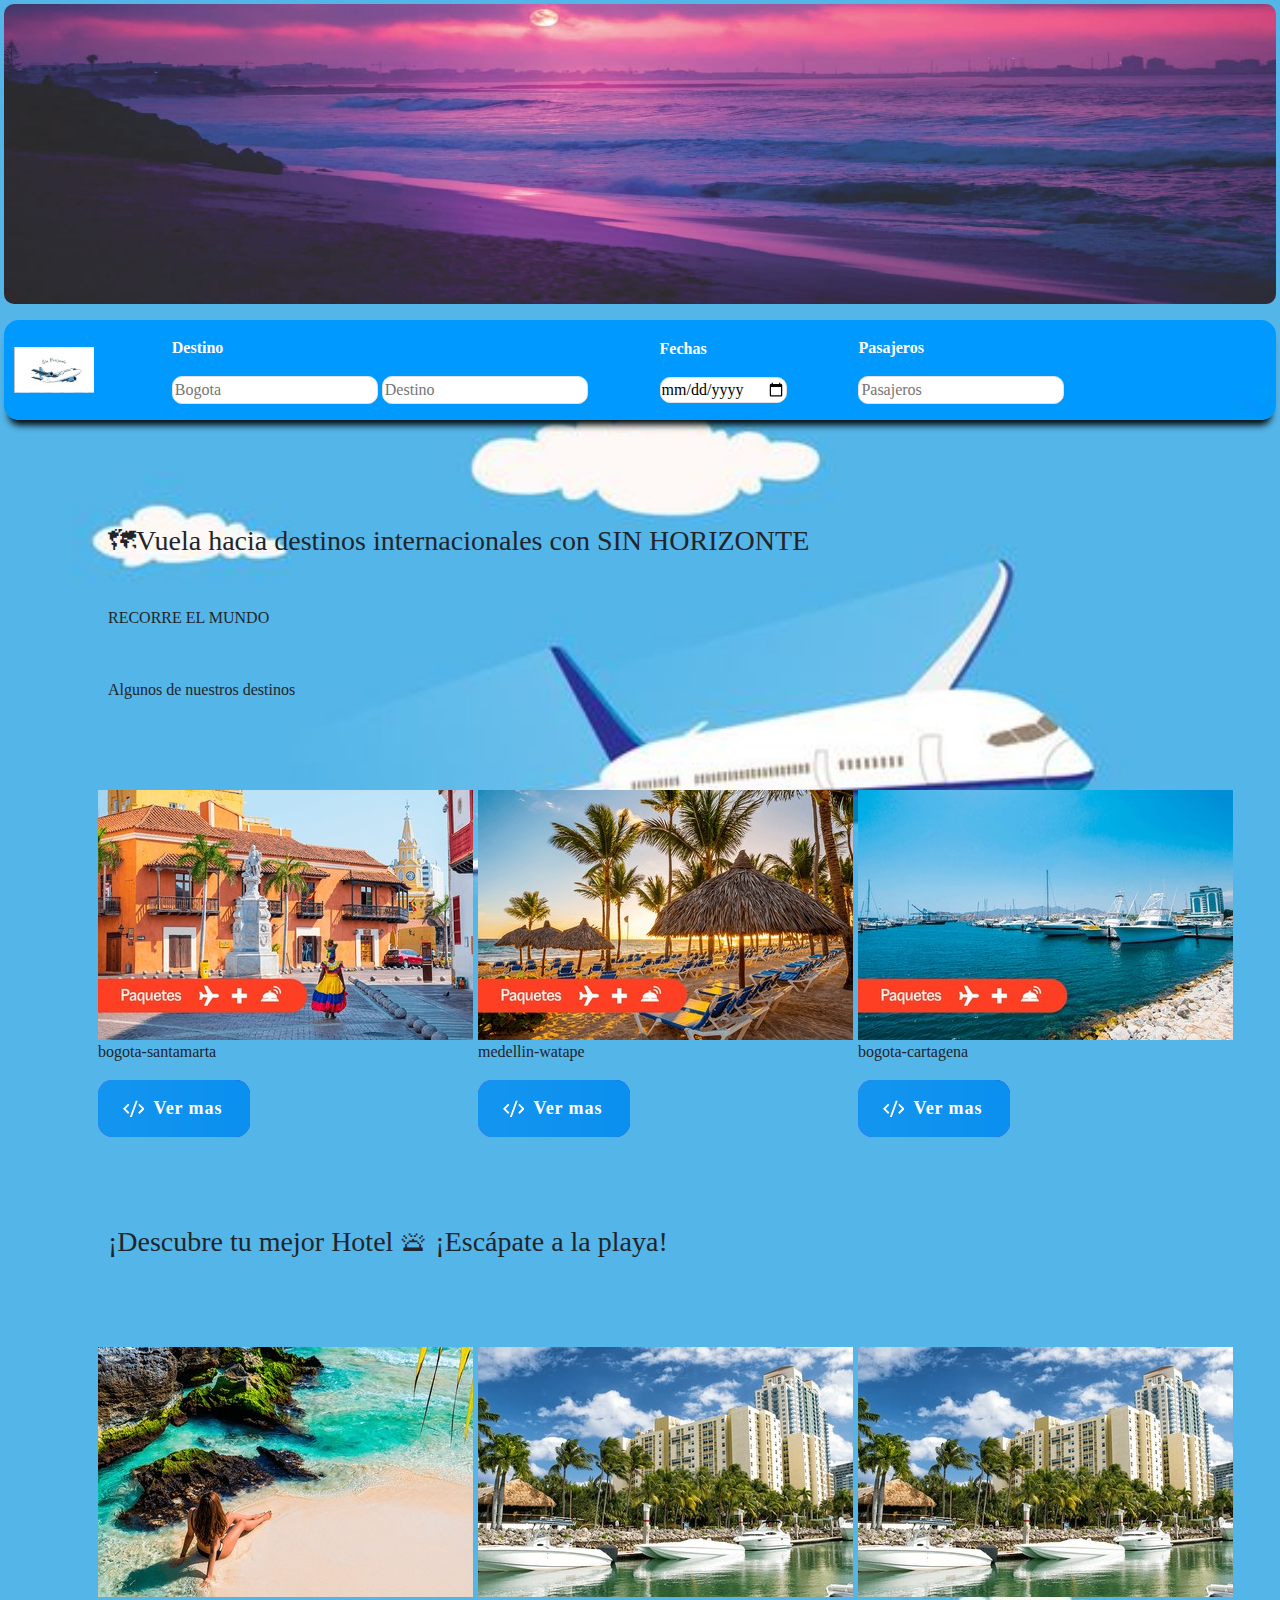
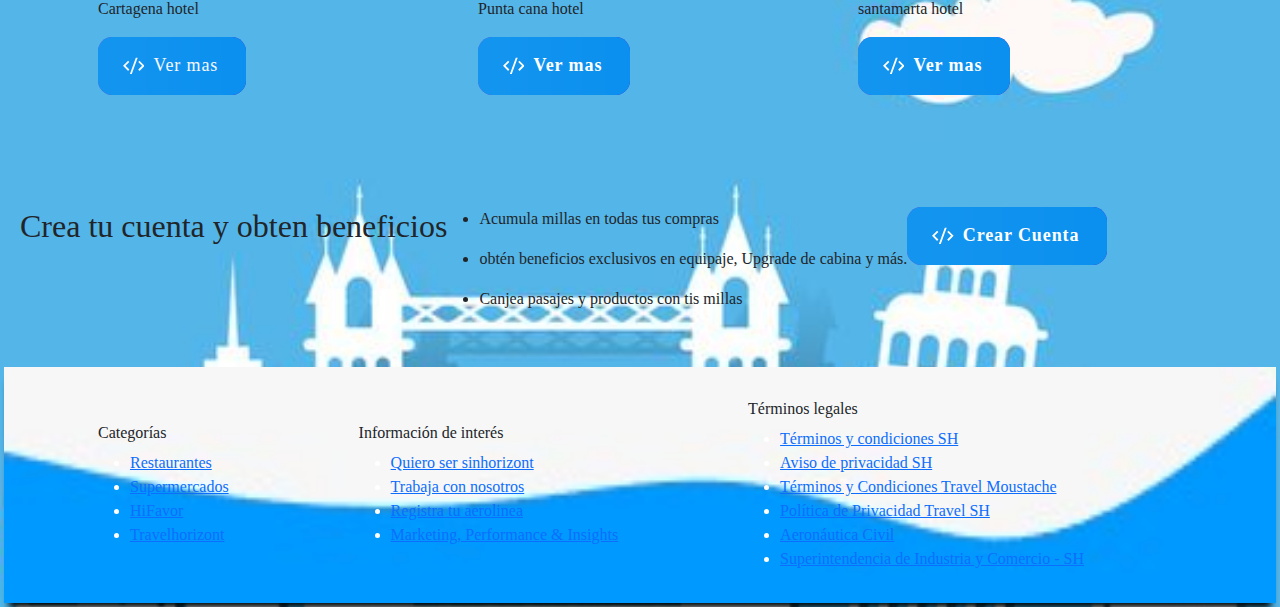
==== commit 9a482232: "actualizcion luis" ====
--- a/assets/index.html
+++ b/assets/index.html
@@ -9,7 +9,7 @@
 <link rel="stylesheet" href="https://cdnjs.cloudflare.com/ajax/libs/font-awesome/6.5.1/css/all.min.css"
     integrity="sha512-DTOQO9RWCH3ppGqcWaEA1BIZOC6xxalwEsw9c2QQeAIftl+Vegovlnee1c9QX4TctnWMn13TZye+giMm8e2LwA=="
     crossorigin="anonymous" referrerpolicy="no-referrer">
-    <link rel="shortcut icon" href="assests/img/fav.ico" type="image/x-icon">
+    <link rel="shortcut icon" href="./img/fav.ico" type="image/x-icon">
 <link rel="stylesheet" href="./estiloinicio.css">
 </head>
 <body>
@@ -17,16 +17,16 @@
         <div class="slider">
 			<ul>
 				<li>
-                    <img src="./img/playa-1.png" alt="">
-                </li>
-				<li>
-                    <img src="./img/playa-2.png" alt="">
-                </li>
-				<li>
-                    <img src="./img/playa-3.png" alt="">
-                </li>
-				<li>
-                    <img src="./img/playa-1.png" alt="">
+                    <img src="./img/1.jpg" alt="">
+                </li>
+				<li>
+                    <img src="./img/2.jpg" alt="">
+                </li>
+				<li>
+                    <img src="./img/3.jpg" alt="">
+                </li>
+				<li>
+                    <img src="./img/1.jpg" alt="">
                 </li>
 			</ul>
 		</div>
@@ -49,10 +49,10 @@
                 <input type="number"placeholder="Pasajeros" class="border">
             </div>
             <div class="p-lg-2">
-                <a class="fa-solid fa-magnifying-glass"href=""></a>
+                <a class="fa-solid fa-magnifying-glass fw-bold text-white"href="SH.html"></a>
             </div>
             <div class="m-lg-4 p-lg-2">
-                <i class="fa-regular fa-user"href=""></i>
+                <a class="fa-regular fa-user fw-bold text-white"href="login.html"></a>
             </div>
         </section>
     </header>
@@ -76,14 +76,14 @@
               <p>
                 bogota-santamarta
               </p>
-              <button class="cssbuttons-io">
-                <span><svg viewBox="0 0 24 24" xmlns="http://www.w3.org/2000/svg">
-                    <path d="M0 0h24v24H0z" fill="none"></path>
-                    <path
-                      d="M24 12l-5.657 5.657-1.414-1.414L21.172 12l-4.243-4.243 1.414-1.414L24 12zM2.828 12l4.243 4.243-1.414 1.414L0 12l5.657-5.657L7.07 7.757 2.828 12zm6.96 9H7.66l6.552-18h2.128L9.788 21z"
-                      fill="currentColor"href=""></path>
-                  </svg>
-                  Ver mas</span>
+              <button class="cssbuttons-io "><a href="SH.html">
+                <span class="fw-bold text-white"><svg viewBox="0 0 24 24" xmlns="http://www.w3.org/2000/svg">
+                    <path d="M0 0h24v24H0z" fill="none"></path>
+                    <path
+                      d="M24 12l-5.657 5.657-1.414-1.414L21.172 12l-4.243-4.243 1.414-1.414L24 12zM2.828 12l4.243 4.243-1.414 1.414L0 12l5.657-5.657L7.07 7.757 2.828 12zm6.96 9H7.66l6.552-18h2.128L9.788 21z"
+                      fill="currentColor"href=""></path>
+                  </svg>
+                  Ver mas</span></a>
               </button>
             </div>
     
@@ -95,14 +95,14 @@
               <p>
                 medellin-watape
               </p>
-              <button class="cssbuttons-io">
-                <span><svg viewBox="0 0 24 24" xmlns="http://www.w3.org/2000/svg">
-                    <path d="M0 0h24v24H0z" fill="none"></path>
-                    <path
-                      d="M24 12l-5.657 5.657-1.414-1.414L21.172 12l-4.243-4.243 1.414-1.414L24 12zM2.828 12l4.243 4.243-1.414 1.414L0 12l5.657-5.657L7.07 7.757 2.828 12zm6.96 9H7.66l6.552-18h2.128L9.788 21z"
-                      fill="currentColor"href=""></path>
-                  </svg>
-                  Ver mas</span>
+              <button class="cssbuttons-io "><a href="SH.html">
+                <span class="fw-bold text-white"><svg viewBox="0 0 24 24" xmlns="http://www.w3.org/2000/svg">
+                    <path d="M0 0h24v24H0z" fill="none"></path>
+                    <path
+                      d="M24 12l-5.657 5.657-1.414-1.414L21.172 12l-4.243-4.243 1.414-1.414L24 12zM2.828 12l4.243 4.243-1.414 1.414L0 12l5.657-5.657L7.07 7.757 2.828 12zm6.96 9H7.66l6.552-18h2.128L9.788 21z"
+                      fill="currentColor"href=""></path>
+                  </svg>
+                  Ver mas</span></a>
               </button>
             </div>
           </div>
@@ -112,14 +112,14 @@
               <p>
                 bogota-cartagena
               </p>
-              <button class="cssbuttons-io">
-                <span><svg viewBox="0 0 24 24" xmlns="http://www.w3.org/2000/svg">
-                    <path d="M0 0h24v24H0z" fill="none"></path>
-                    <path
-                      d="M24 12l-5.657 5.657-1.414-1.414L21.172 12l-4.243-4.243 1.414-1.414L24 12zM2.828 12l4.243 4.243-1.414 1.414L0 12l5.657-5.657L7.07 7.757 2.828 12zm6.96 9H7.66l6.552-18h2.128L9.788 21z"
-                      fill="currentColor"href=""></path>
-                  </svg>
-                  Ver mas</span>
+              <button class="cssbuttons-io "><a href="SH.html">
+                <span class="fw-bold text-white"><svg viewBox="0 0 24 24" xmlns="http://www.w3.org/2000/svg">
+                    <path d="M0 0h24v24H0z" fill="none"></path>
+                    <path
+                      d="M24 12l-5.657 5.657-1.414-1.414L21.172 12l-4.243-4.243 1.414-1.414L24 12zM2.828 12l4.243 4.243-1.414 1.414L0 12l5.657-5.657L7.07 7.757 2.828 12zm6.96 9H7.66l6.552-18h2.128L9.788 21z"
+                      fill="currentColor"href=""></path>
+                  </svg>
+                  Ver mas</span></a>
               </button>
             </div>
           </div>
@@ -159,14 +159,14 @@
                 Punta cana hotel
               </p>
     
-              <button class="cssbuttons-io">
-                <span><svg viewBox="0 0 24 24" xmlns="http://www.w3.org/2000/svg">
-                    <path d="M0 0h24v24H0z" fill="none"></path>
-                    <path
-                      d="M24 12l-5.657 5.657-1.414-1.414L21.172 12l-4.243-4.243 1.414-1.414L24 12zM2.828 12l4.243 4.243-1.414 1.414L0 12l5.657-5.657L7.07 7.757 2.828 12zm6.96 9H7.66l6.552-18h2.128L9.788 21z"
-                      fill="currentColor"href=""></path>
-                  </svg>
-                  Ver mas</span>
+              <button class="cssbuttons-io"><a href="SH.html">
+                <span class="fw-bold text-white"><svg viewBox="0 0 24 24" xmlns="http://www.w3.org/2000/svg">
+                    <path d="M0 0h24v24H0z" fill="none"></path>
+                    <path
+                      d="M24 12l-5.657 5.657-1.414-1.414L21.172 12l-4.243-4.243 1.414-1.414L24 12zM2.828 12l4.243 4.243-1.414 1.414L0 12l5.657-5.657L7.07 7.757 2.828 12zm6.96 9H7.66l6.552-18h2.128L9.788 21z"
+                      fill="currentColor"href=""></path>
+                  </svg>
+                  Ver mas</span></a>
               </button>
             </div>
           </div>
@@ -177,14 +177,14 @@
                 santamarta hotel
               </p>
     
-              <button class="cssbuttons-io">
-                <span><svg viewBox="0 0 24 24" xmlns="http://www.w3.org/2000/svg">
-                    <path d="M0 0h24v24H0z" fill="none"></path>
-                    <path
-                      d="M24 12l-5.657 5.657-1.414-1.414L21.172 12l-4.243-4.243 1.414-1.414L24 12zM2.828 12l4.243 4.243-1.414 1.414L0 12l5.657-5.657L7.07 7.757 2.828 12zm6.96 9H7.66l6.552-18h2.128L9.788 21z"
-                      fill="currentColor"href=""></path>
-                  </svg>
-                  Ver mas</span>
+              <button class="cssbuttons-io"><a href="SH.html">
+                <span class="fw-bold text-white"><svg viewBox="0 0 24 24" xmlns="http://www.w3.org/2000/svg">
+                    <path d="M0 0h24v24H0z" fill="none"></path>
+                    <path
+                      d="M24 12l-5.657 5.657-1.414-1.414L21.172 12l-4.243-4.243 1.414-1.414L24 12zM2.828 12l4.243 4.243-1.414 1.414L0 12l5.657-5.657L7.07 7.757 2.828 12zm6.96 9H7.66l6.552-18h2.128L9.788 21z"
+                      fill="currentColor"href=""></path>
+                  </svg>
+                  Ver mas</span></a>
               </button>
             </div>
           </div>
@@ -211,13 +211,14 @@
     </div>
     <div>
         <button class="cssbuttons-io">
-            <span><svg viewBox="0 0 24 24" xmlns="http://www.w3.org/2000/svg">
+          <a href="registro.html">
+            <span class="fw-bold text-white"><svg viewBox="0 0 24 24" xmlns="http://www.w3.org/2000/svg">
                 <path d="M0 0h24v24H0z" fill="none"></path>
                 <path
                   d="M24 12l-5.657 5.657-1.414-1.414L21.172 12l-4.243-4.243 1.414-1.414L24 12zM2.828 12l4.243 4.243-1.414 1.414L0 12l5.657-5.657L7.07 7.757 2.828 12zm6.96 9H7.66l6.552-18h2.128L9.788 21z"
                   fill="currentColor"href=""></path>
               </svg>
-              crear Cuenta</span>
+              Crear Cuenta</span></a>
           </button>
     </div>
 </section>
--- a/assets/estiloinicio.css
+++ b/assets/estiloinicio.css
@@ -1,6 +1,5 @@
 body{
 	background-image: url(./img/fondo.jpg);
-	
 	background-size: cover;
 	background-repeat: no-repeat;
     font-family: cursive;
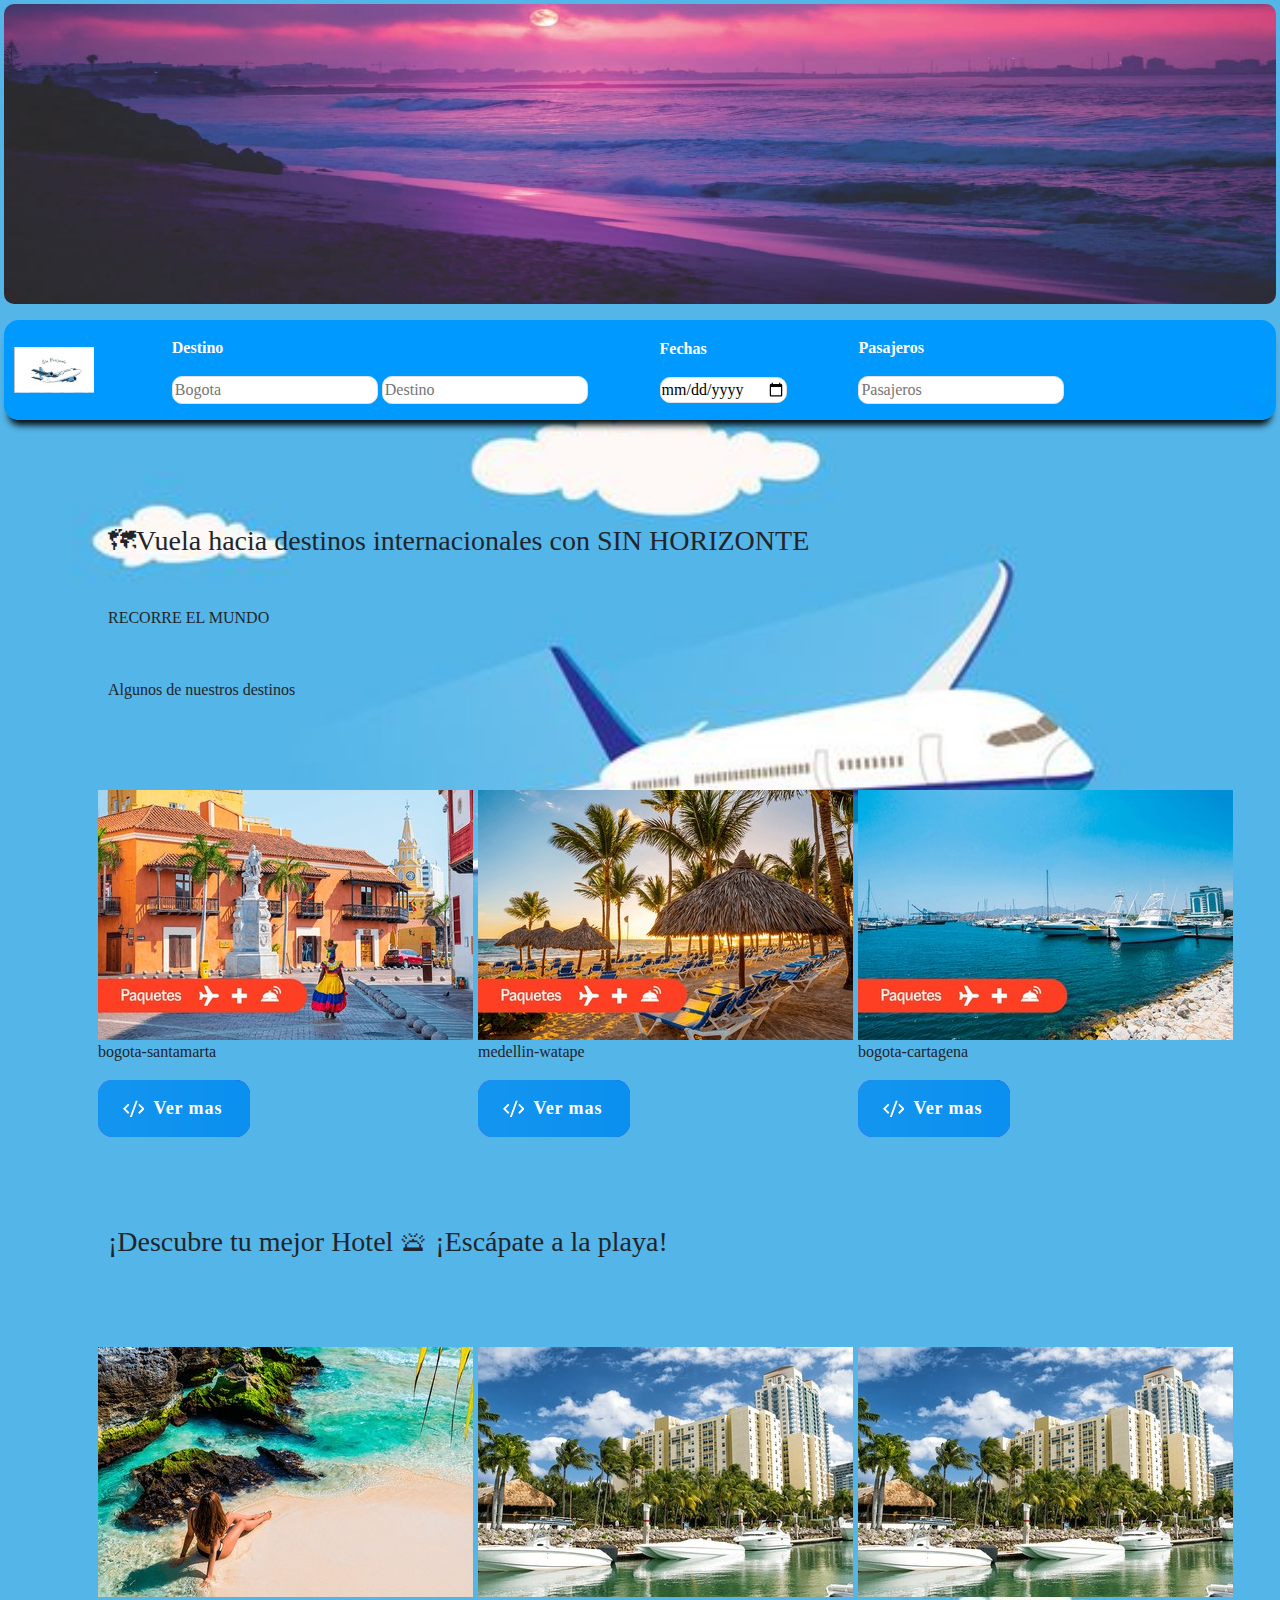
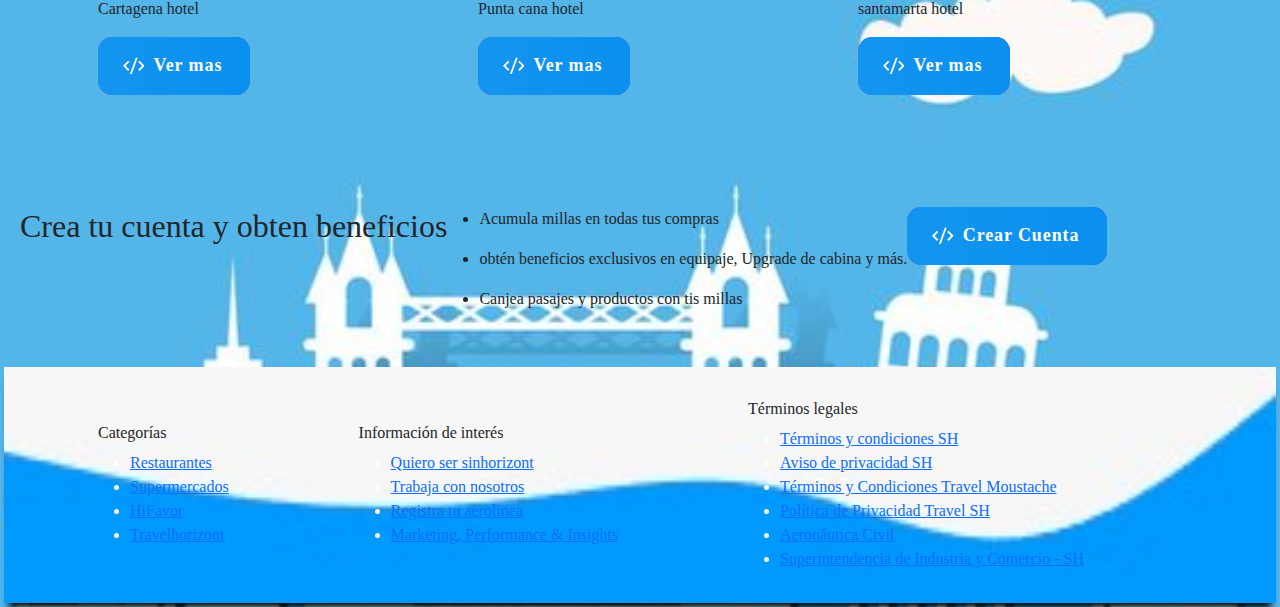
==== commit 6b3566ce: "actualizacion luis" ====
--- a/assets/index.html
+++ b/assets/index.html
@@ -141,14 +141,14 @@
               <p>
                 Cartagena hotel
               </p>
-              <button class="cssbuttons-io">
-                <span><svg viewBox="0 0 24 24" xmlns="http://www.w3.org/2000/svg">
-                    <path d="M0 0h24v24H0z" fill="none"></path>
-                    <path
-                      d="M24 12l-5.657 5.657-1.414-1.414L21.172 12l-4.243-4.243 1.414-1.414L24 12zM2.828 12l4.243 4.243-1.414 1.414L0 12l5.657-5.657L7.07 7.757 2.828 12zm6.96 9H7.66l6.552-18h2.128L9.788 21z"
-                      fill="currentColor"href=""></path>
-                  </svg>
-                  Ver mas</span>
+              <button class="cssbuttons-io"><a href="SH.html">
+                <span class="fw-bold text-white"><svg viewBox="0 0 24 24" xmlns="http://www.w3.org/2000/svg">
+                    <path d="M0 0h24v24H0z" fill="none"></path>
+                    <path
+                      d="M24 12l-5.657 5.657-1.414-1.414L21.172 12l-4.243-4.243 1.414-1.414L24 12zM2.828 12l4.243 4.243-1.414 1.414L0 12l5.657-5.657L7.07 7.757 2.828 12zm6.96 9H7.66l6.552-18h2.128L9.788 21z"
+                      fill="currentColor"href=""></path>
+                  </svg>
+                  Ver mas</span></a>
               </button>
             </div>
           </div>
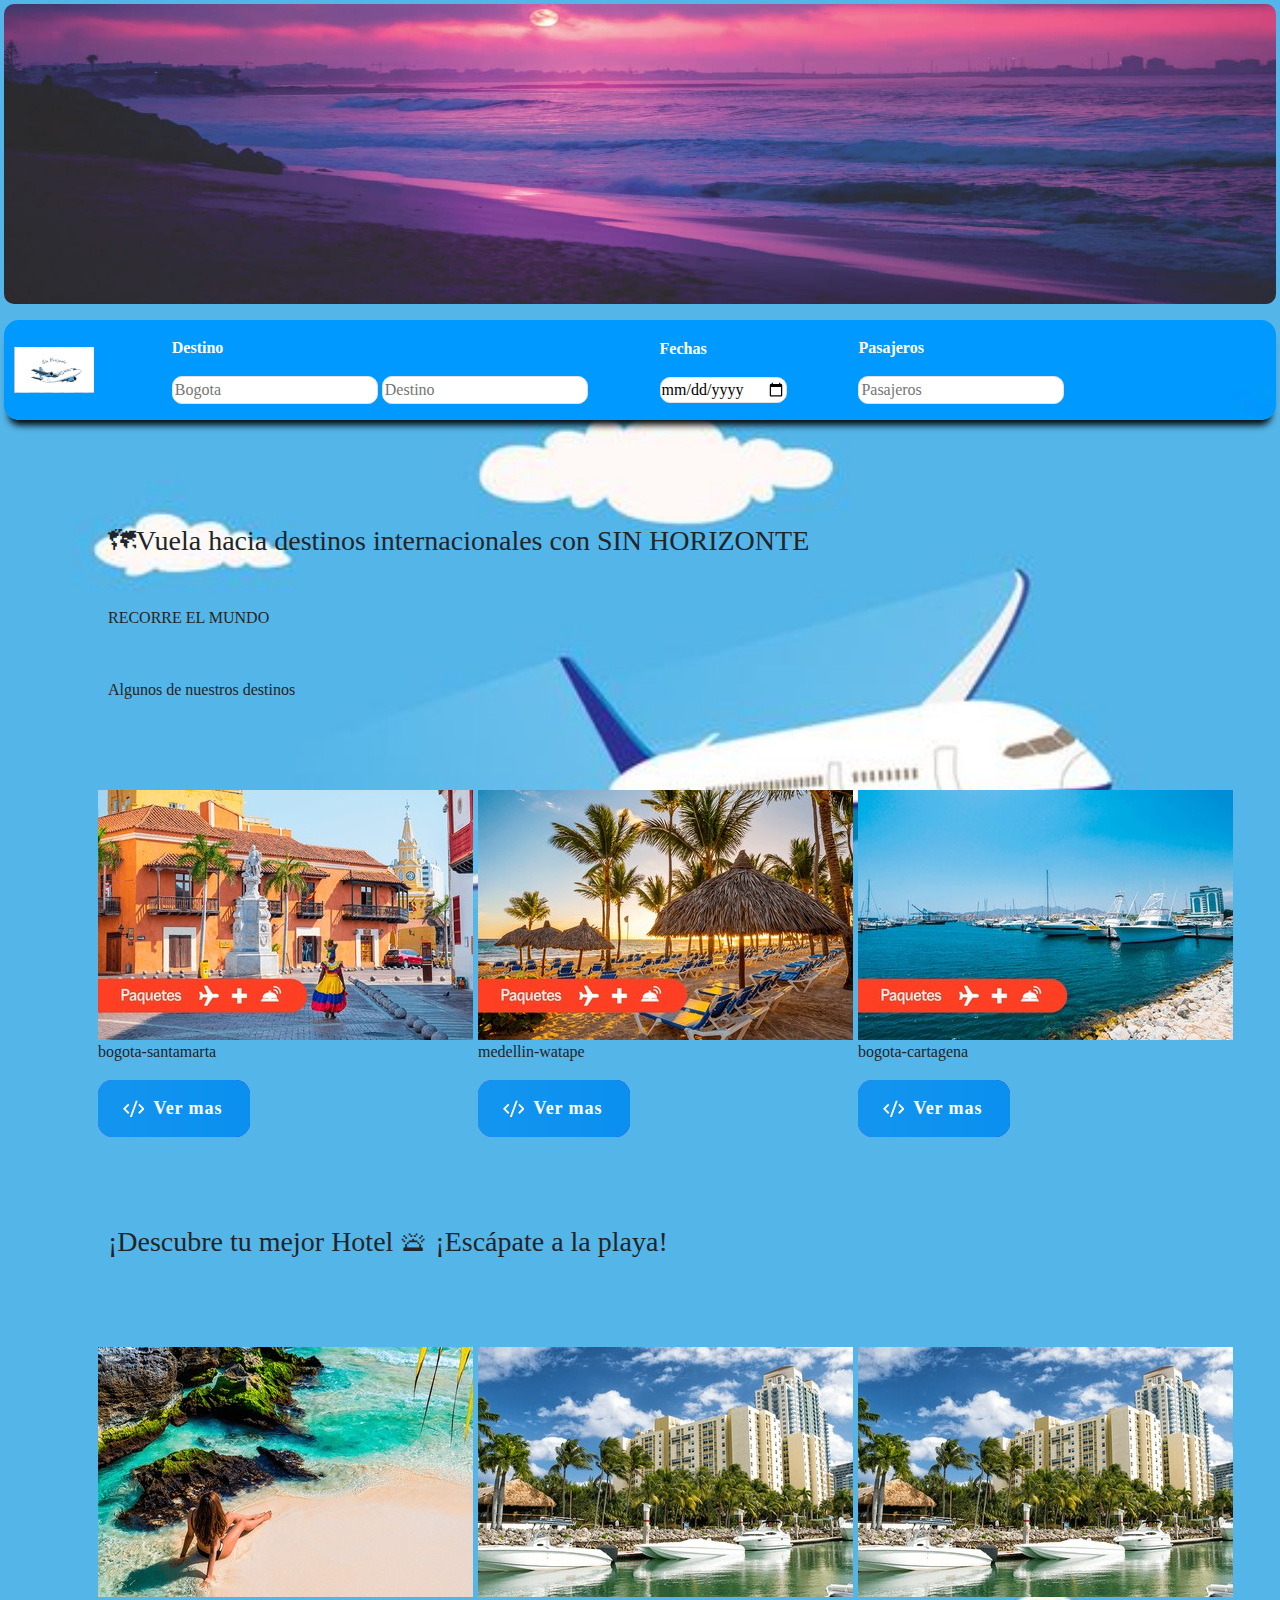
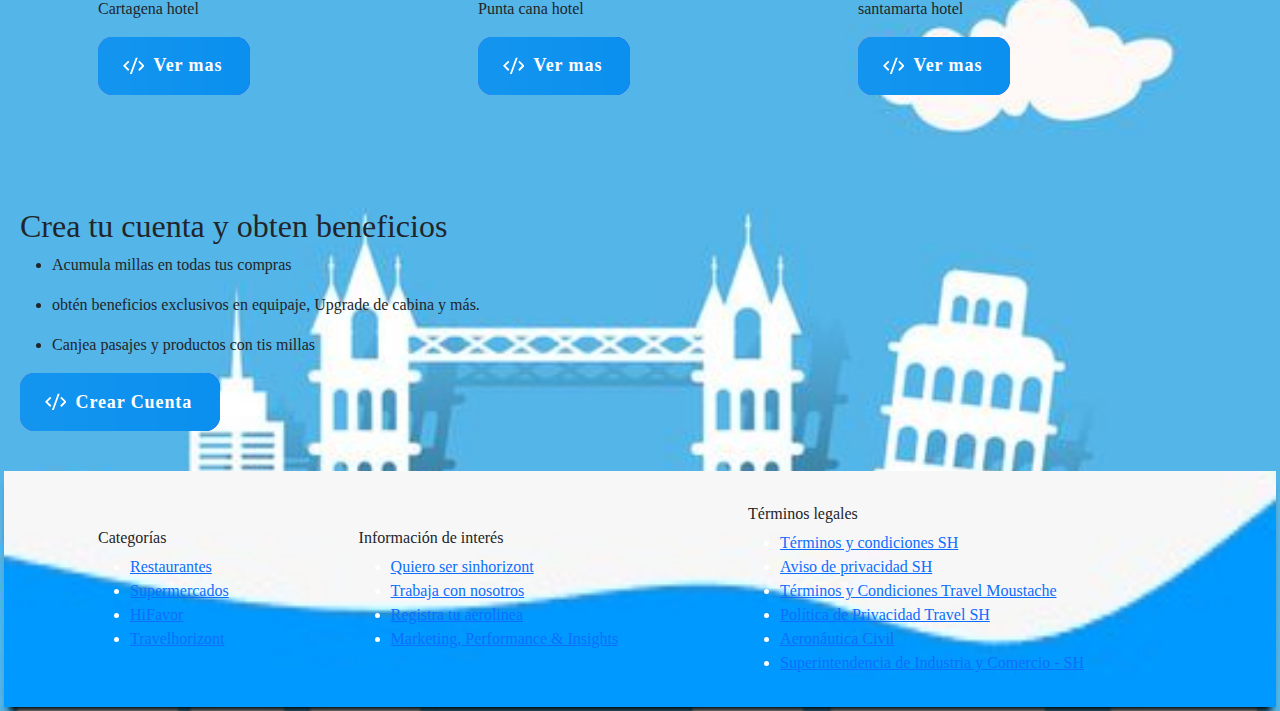
==== commit fe40a8fe: "actulizacion luis" ====
--- a/assets/index.html
+++ b/assets/index.html
@@ -192,7 +192,7 @@
       </div>
       <div>
 </section>
-<section class="p-lg-3 bene mb-lg-4">
+<section class="p-lg-3 mb-lg-4">
     <div>
         <h2>Crea tu cuenta y obten beneficios</h2>
     </div>
--- a/assets/estiloinicio.css
+++ b/assets/estiloinicio.css
@@ -64,10 +64,6 @@
 	padding: 5px;
 	width: 200px;
 	border-radius: 15px;
-	}
-	.bene{
-		display: flex;
-		border: 2px;
 	}
 	.btncuenta{
 		border-radius: 15px;
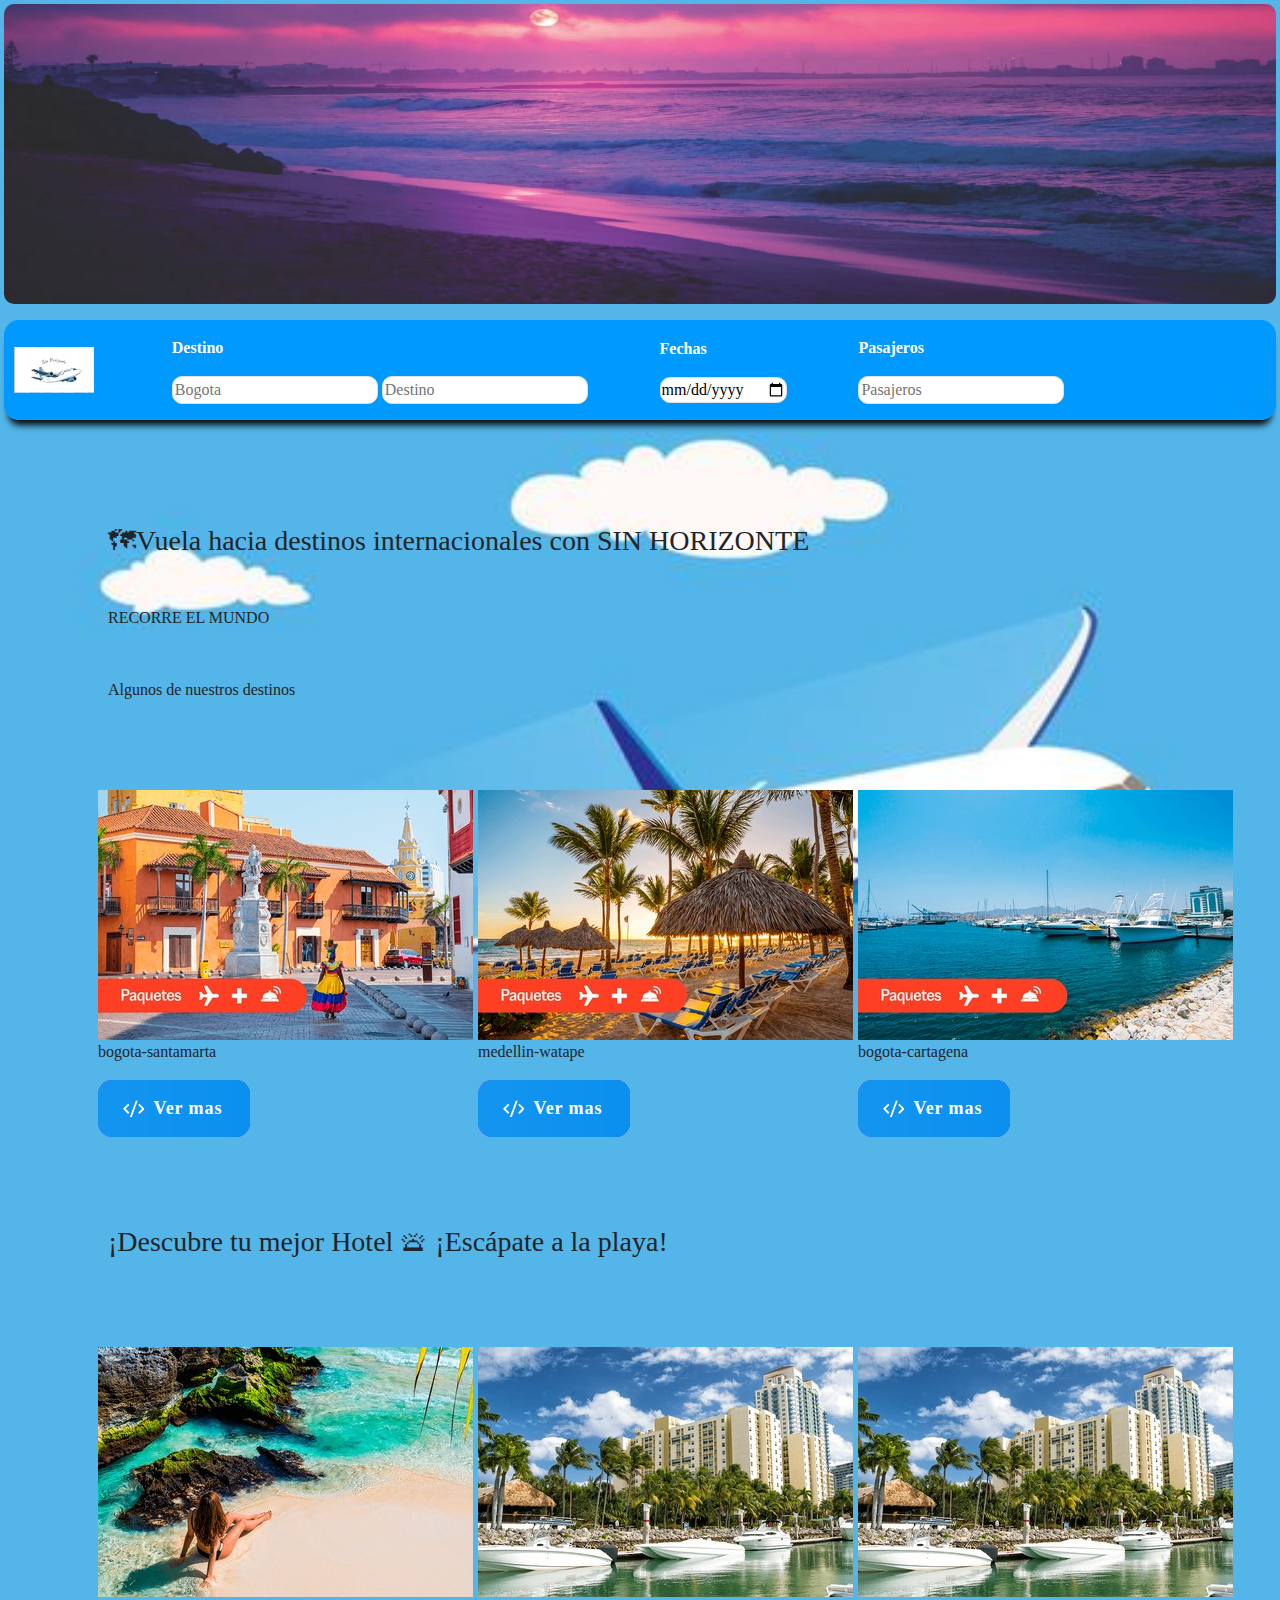
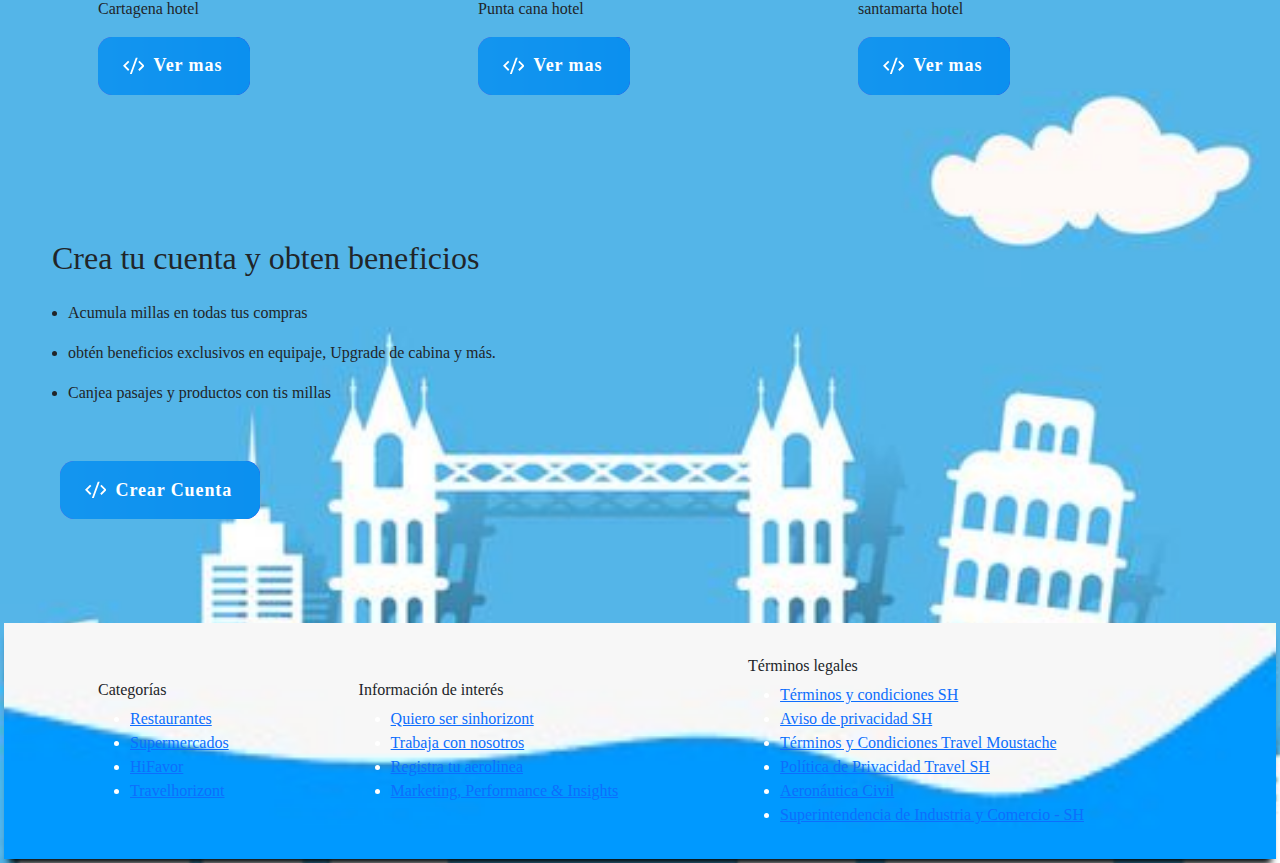
==== commit 39aa063c: "actualizacion luis" ====
--- a/assets/index.html
+++ b/assets/index.html
@@ -192,12 +192,12 @@
       </div>
       <div>
 </section>
-<section class="p-lg-3 mb-lg-4">
+<section class="p-lg-5 mb-lg-5">
     <div>
         <h2>Crea tu cuenta y obten beneficios</h2>
     </div>
     <div >
-        <ul>
+        <ul class="p-lg-3">
             <li>
                 <p>Acumula millas en todas tus compras</p>
             </li>
@@ -209,7 +209,7 @@
             </li>
         </ul>
     </div>
-    <div>
+    <div class="p-lg-2">
         <button class="cssbuttons-io">
           <a href="registro.html">
             <span class="fw-bold text-white"><svg viewBox="0 0 24 24" xmlns="http://www.w3.org/2000/svg">
